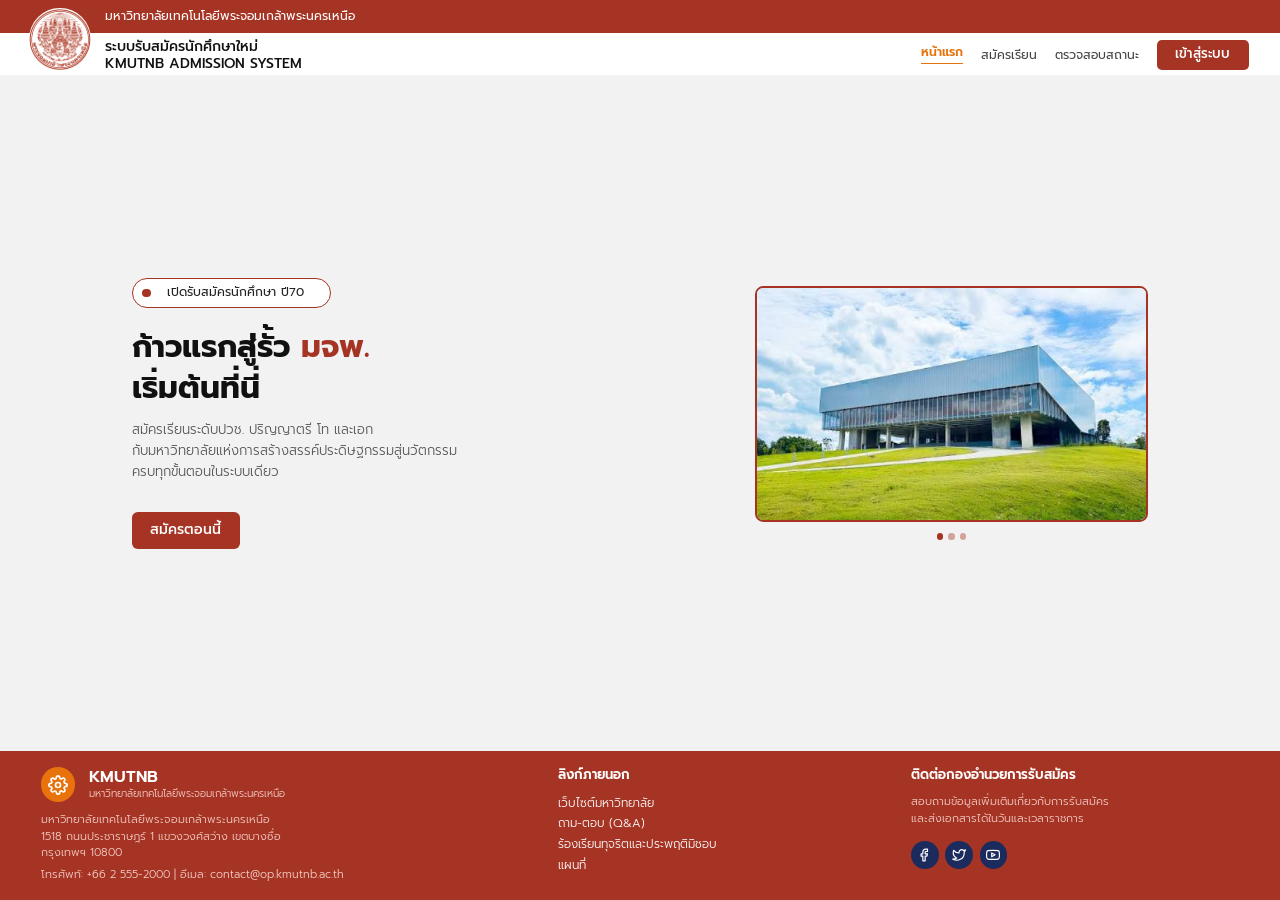
==== index.html @ 818bd62b "Add files via upload" ====
<!DOCTYPE html>
<html lang="th">
<head>
    <meta charset="UTF-8">
    <meta name="viewport" content="width=device-width, initial-scale=1.0">
    <link rel="stylesheet" href="css/style.css">
    <title>Home</title>
</head>
<body>
    <header>
        <img class="logo" src="image/logo_kmutnb.png" alt="Logo">
        <h1 class="head">มหาวิทยาลัยเทคโนโลยีพระจอมเกล้าพระนครเหนือ</h1>
        <div class="second-head">
            <h2>ระบบรับสมัครนักศึกษาใหม่ <br>KMUTNB ADMISSION SYSTEM</h2>
        </div>
        <div class="ui">
            <a href="index.html" class="active">หน้าแรก</a>
            <a href="Register.html">สมัครเรียน</a>
            <a href="Status.html">ตรวจสอบสถานะ</a>
            <a href="Login.html" class="btn-login">เข้าสู่ระบบ</a>
        </div>
    </header>

    <main class="hero">
        <div class="hero-text">
            <p class="intro">เปิดรับสมัครนักศึกษา ปี70</p>
            <h1>ก้าวแรกสู่รั้ว <span>มจพ.</span><br>เริ่มต้นที่นี่</h1>
            <p class="desc">สมัครเรียนระดับปวช. ปริญญาตรี โท และเอก<br>
                กับมหาวิทยาลัยแห่งการสร้างสรรค์ประดิษฐกรรมสู่นวัตกรรม<br>
                ครบทุกขั้นตอนในระบบเดียว</p>
            <a class="btn-apply" href="register.html">สมัครตอนนี้</a>
        </div>

        <div class="hero-img">
            <img src="image/building.png" alt="KMUTNB">
            <div class="dots"><span class="on"></span><span></span><span></span></div>
        </div>
    </main>

    <footer>
        <div class="footerleft">
            <h4>KMUTNB</h4>
            <p class="sub">มหาวิทยาลัยเทคโนโลยีพระจอมเกล้าพระนครเหนือ</p>
            <p class="addr">มหาวิทยาลัยเทคโนโลยีพระจอมเกล้าพระนครเหนือ<br>
                1518 ถนนประชาราษฎร์ 1 แขวงวงศ์สว่าง เขตบางซื่อ<br>
                กรุงเทพฯ 10800
                <span class="contact">โทรศัพท์: +66 2 555-2000 | อีเมล: contact@op.kmutnb.ac.th</span>
            </p>
        </div>

        <div class="footercenter">
            <h4>ลิงก์ภายนอก </h4>
            <p><a href="https://www.kmutnb.ac.th/life-in-the-university/prachinburi.aspx">เว็บไซต์มหาวิทยาลัย</a><br>
                <a href="https://ita.kmutnb.ac.th/ita-contact/qanda.php">ถาม-ตอบ (Q&A)</a><br>
                <a href="https://kmutnb.ac.th/about/clue-reporting.aspx">ร้องเรียนทุจริตและประพฤติมิชอบ</a><br>
                <a href="https://kmutnb.ac.th/contact-us.aspx">แผนที่</a></p>
        </div>

        <div class="footerright">
            <h4>ติดต่อกองอำนวยการรับสมัคร</h4>
            <p>สอบถามข้อมูลเพิ่มเติมเกี่ยวกับการรับสมัคร<br>
                และส่งเอกสารได้ในวันและเวลาราชการ</p>
            <div class="social">
                <a href="https://www.facebook.com/KMUTNB.Official/" target="_blank" rel="noopener" aria-label="Facebook"></a>
                <a href="https://x.com/KMUTNBofficial" target="_blank" rel="noopener" aria-label="Twitter"></a>
                <a href="https://www.youtube.com/c/KMUTNBofficial" target="_blank" rel="noopener" aria-label="YouTube"></a>
            </div>
        </div>
    </footer>
</body>
</html>
---- css/style.css ----
@import url('https://fonts.googleapis.com/css2?family=Prompt:wght@300;400;500;600;700&display=swap');

:root {
    --red: #a63424;
    --orange: #e8730c;
    --bg: #f2f2f2;
    --navy: #1c2b5e;
}

/* ============================================================
   ขนาดตัวอักษรหลักปรับตามความกว้างจอ (14px -> 22px)
   ทุกอย่างในไฟล์นี้ใช้หน่วย rem จึงขยาย/หดตามกันทั้งหน้า
   ============================================================ */
html {
    font-size: clamp(14px, 0.5vw + 10px, 22px);
}

* { box-sizing: border-box; margin: 0; padding: 0; }

body {
    font-family: 'Prompt', sans-serif;
    background: var(--bg);
    color: #222;
    display: flex;
    flex-direction: column;
    min-height: 100vh;
    overflow-x: hidden;
}

img { max-width: 100%; }

a { text-decoration: none; }

/* ================= HEADER ================= */
header {
    position: relative;
    height: 4.6rem;
    flex-shrink: 0;
    background: #fff;
}

header::before {
    content: "";
    position: absolute;
    top: 0; left: 0; right: 0;
    height: 2rem;
    background: var(--red);
}

.logo {
    position: absolute;
    left: 1.75rem; top: 0.5rem;
    width: 3.8rem; height: 3.8rem;
    border-radius: 50%;
    object-fit: contain;
    background: #fff;
    z-index: 2;
}

.head {
    position: absolute;
    left: 6.4rem; top: 0;
    height: 2rem;
    line-height: 2rem;
    font-size: 0.75rem;
    font-weight: 400;
    color: #fff;
    z-index: 1;
}

.second-head {
    position: absolute;
    left: 6.4rem; top: 2.1rem;
    height: 2.5rem;
    display: flex;
    align-items: center;
    z-index: 1;
}

.second-head h2 {
    font-size: 0.85rem;
    font-weight: 500;
    line-height: 1.25;
    color: #111;
}

.ui {
    position: absolute;
    right: 1.9rem; top: 2.1rem;
    height: 2.5rem;
    display: flex;
    align-items: center;
    gap: 1.1rem;
    z-index: 1;
}

.ui a {
    font-size: 0.75rem;
    color: #444;
    line-height: 1.2;
}

.ui a.active {
    color: var(--orange);
    font-weight: 600;
    padding-bottom: 0.2rem;
    border-bottom: 1.5px solid var(--orange);
}

.ui a.btn-login {
    width: 5.6rem;
    height: 1.8rem;
    line-height: 1.8rem;
    text-align: center;
    background: var(--red);
    color: #fff;
    font-size: 0.8rem;
    font-weight: 500;
    border-radius: 0.3rem;
}

/* ================= HERO (หน้าแรก) ================= */
.hero {
    flex: 1;
    width: 100%;
    max-width: 66rem;
    margin: 0 auto;
    display: grid;
    grid-template-columns: 1fr minmax(0, 24rem);
    gap: 3rem;
    align-content: center;
    align-items: center;
    min-height: 22rem;
    padding: 2rem;
}

.intro {
    display: inline-block;
    position: relative;
    line-height: 1.7rem;
    padding: 0 1.6rem 0 2.1rem;
    border: 1px solid var(--red);
    border-radius: 1rem;
    background: #fff;
    font-size: 0.75rem;
    margin-bottom: 1.2rem;
}

.intro::before {
    content: "";
    position: absolute;
    left: 0.6rem; top: 50%;
    width: 0.5rem; height: 0.5rem;
    border-radius: 50%;
    background: var(--red);
    transform: translateY(-50%);
}

.hero-text h1 {
    font-size: 1.9rem;
    font-weight: 700;
    line-height: 1.3;
    margin-bottom: 0.7rem;
    color: #111;
}

.hero-text h1 span { color: var(--red); }

.desc {
    font-size: 0.8rem;
    font-weight: 300;
    line-height: 1.6;
    color: #555;
    margin-bottom: 1.8rem;
}

.btn-apply {
    display: inline-block;
    width: 6.6rem;
    height: 2.2rem;
    line-height: 2.2rem;
    text-align: center;
    background: var(--red);
    color: #fff;
    font-size: 0.85rem;
    font-weight: 500;
    border-radius: 0.35rem;
}

.hero-img img {
    display: block;
    width: 100%;
    height: auto;
    aspect-ratio: 356 / 213;
    object-fit: cover;
    border: 2px solid var(--red);
    border-radius: 0.5rem;
    background: #ccc;
}

.dots {
    display: flex;
    justify-content: center;
    gap: 0.3rem;
    margin-top: 0.7rem;
}

.dots span {
    width: 0.4rem; height: 0.4rem;
    border-radius: 50%;
    background: #d3a29b;
}

.dots span.on { background: var(--red); }

/* ================= FOOTER ================= */
/* 3 คอลัมน์: ซ้าย (กว้างสุด) / กลาง / ขวา */
footer {
    flex-shrink: 0;
    margin-top: auto;
    display: grid;
    grid-template-columns: 1.5fr 1fr 1fr;
    column-gap: 1.5rem;
    min-height: 6.8rem;
    padding: 1rem 2.5rem;
    background: var(--red);
    color: #fff;
}

footer h4 {
    font-size: 0.8rem;
    font-weight: 600;
    line-height: 1.3;
    margin-bottom: 0.5rem;
}

footer p {
    font-size: 0.68rem;
    font-weight: 300;
    line-height: 1.5;
    color: #f3cdc6;
}

/* ซ้าย */
.footerleft { position: relative; padding-left: 2.9rem; }

.footerleft::before {
    content: "";
    position: absolute;
    left: 0; top: 0;
    width: 2.1rem; height: 2.1rem;
    border-radius: 50%;
    background-color: var(--orange);
    background-image: url("data:image/svg+xml,%3Csvg xmlns='http://www.w3.org/2000/svg' viewBox='0 0 24 24' fill='none' stroke='white' stroke-width='2' stroke-linecap='round' stroke-linejoin='round'%3E%3Ccircle cx='12' cy='12' r='3'/%3E%3Cpath d='M19.4 15a1.65 1.65 0 0 0 .33 1.82l.06.06a2 2 0 0 1 0 2.83 2 2 0 0 1-2.83 0l-.06-.06a1.65 1.65 0 0 0-1.82-.33 1.65 1.65 0 0 0-1 1.51V21a2 2 0 0 1-2 2 2 2 0 0 1-2-2v-.09A1.65 1.65 0 0 0 9 19.4a1.65 1.65 0 0 0-1.82.33l-.06.06a2 2 0 0 1-2.83 0 2 2 0 0 1 0-2.83l.06-.06a1.65 1.65 0 0 0 .33-1.82 1.65 1.65 0 0 0-1.51-1H3a2 2 0 0 1-2-2 2 2 0 0 1 2-2h.09A1.65 1.65 0 0 0 4.6 9a1.65 1.65 0 0 0-.33-1.82l-.06-.06a2 2 0 0 1 0-2.83 2 2 0 0 1 2.83 0l.06.06a1.65 1.65 0 0 0 1.82.33H9a1.65 1.65 0 0 0 1-1.51V3a2 2 0 0 1 2-2 2 2 0 0 1 2 2v.09a1.65 1.65 0 0 0 1 1.51 1.65 1.65 0 0 0 1.82-.33l.06-.06a2 2 0 0 1 2.83 0 2 2 0 0 1 0 2.83l-.06.06a1.65 1.65 0 0 0-.33 1.82V9a1.65 1.65 0 0 0 1.51 1H21a2 2 0 0 1 2 2 2 2 0 0 1-2 2h-.09a1.65 1.65 0 0 0-1.51 1z'/%3E%3C/svg%3E");
    background-repeat: no-repeat;
    background-position: center;
    background-size: 58%;
}

.footerleft h4 {
    font-size: 1rem;
    line-height: 1.2;
    margin: 0;
}

.footerleft .sub {
    font-size: 0.62rem;
    line-height: 1.3;
    margin-bottom: 0.7rem;
}

.footerleft .addr { margin-left: -2.9rem; }

.footerleft .contact {
    display: block;
    margin-top: 0.3rem;
}

/* กลาง */
.footercenter p {
    font-size: 0.72rem;
    line-height: 1.75;
    color: #f3cdc6;
    font-weight: 300;

    a{
        color: white;
    }
}

/* ขวา */
.footerright p { line-height: 1.6; }

.social {
    display: flex;
    gap: 0.4rem;
    margin-top: 0.8rem;
}

.social a {
    display: block;
    cursor: pointer;
    transition: filter 0.15s;
    width: 1.7rem; height: 1.7rem;
    border-radius: 50%;
    background-color: var(--navy);
    background-repeat: no-repeat;
    background-position: center;
    background-size: 52%;
}
.social a:hover { filter: brightness(1.5); }
.social a:nth-child(1) { background-image: url("data:image/svg+xml,%3Csvg xmlns='http://www.w3.org/2000/svg' viewBox='0 0 24 24' fill='none' stroke='white' stroke-width='2' stroke-linecap='round' stroke-linejoin='round'%3E%3Cpath d='M18 2h-3a5 5 0 0 0-5 5v3H7v4h3v8h4v-8h3l1-4h-4V7a1 1 0 0 1 1-1h3z'/%3E%3C/svg%3E"); }
.social a:nth-child(2) { background-image: url("data:image/svg+xml,%3Csvg xmlns='http://www.w3.org/2000/svg' viewBox='0 0 24 24' fill='none' stroke='white' stroke-width='2' stroke-linecap='round' stroke-linejoin='round'%3E%3Cpath d='M23 3a10.9 10.9 0 0 1-3.14 1.53 4.48 4.48 0 0 0-7.86 3v1A10.66 10.66 0 0 1 3 4s-4 9 5 13a11.64 11.64 0 0 1-7 2c9 5 20 0 20-11.5a4.5 4.5 0 0 0-.08-.83A7.72 7.72 0 0 0 23 3z'/%3E%3C/svg%3E"); }
.social a:nth-child(3) { background-image: url("data:image/svg+xml,%3Csvg xmlns='http://www.w3.org/2000/svg' viewBox='0 0 24 24' fill='none' stroke='white' stroke-width='2' stroke-linecap='round' stroke-linejoin='round'%3E%3Cpath d='M22.54 6.42a2.78 2.78 0 0 0-1.94-2C18.88 4 12 4 12 4s-6.88 0-8.6.46a2.78 2.78 0 0 0-1.94 2A29 29 0 0 0 1 11.75a29 29 0 0 0 .46 5.33A2.78 2.78 0 0 0 3.4 19c1.72.46 8.6.46 8.6.46s6.88 0 8.6-.46a2.78 2.78 0 0 0 1.94-2 29 29 0 0 0 .46-5.25 29 29 0 0 0-.46-5.33z'/%3E%3Cpolygon points='9.75 15.02 15.5 11.75 9.75 8.48 9.75 15.02'/%3E%3C/svg%3E"); }

/* ================= login ================= */
.Login {
    flex: 1;
    width: min(60rem, calc(100% - 2rem));
    margin: 1rem auto;
    padding: 1rem 0 2rem;
    text-align: center;
    border-radius: 1.2rem;
    background: #fff;
}

.Login #main {
    margin-top: 6%;
    display: flex;
    align-items: center;
    justify-content: center;
    font-size: 2rem;
    font-weight: 600;
    color: #111;
}
.Login #sub {
    display: flex;
    align-items: center;
    justify-content: center;
    font-size: 0.75rem;
    font-weight: 600;
    color: #555;
    margin-bottom: 2.5rem;
}
.Login label {
    text-align: left;
    display: flex;
    margin-left: 20%;
    margin-bottom: 0.3rem;
    font-size: 0.85rem;
    font-weight: 600;
    color: #111;
}
.Login label[for="remember"] {
    display: inline;
    margin-left: 0.3rem;
    font-size: 0.8rem;
}
.Login label[for="forgot"] {
    display: inline;
    color: #a63424;
    margin-left: 50%;
    text-decoration: none;
}
.Login input[type=text],
.Login input[type=password] {
    margin-bottom: 0.7rem;
    padding: 0.4rem 0.7rem;
    width: 60%;
    height: 3.2rem;
    border-radius: 0.7rem;
    border: 1px solid #ccc;
    font-family: inherit;
    font-size: 0.85rem;
}
.Login .checkbox-container {
    display: flex;
    align-items: center;
    margin-left: 20%;
    margin-top: 0.6rem;
    margin-bottom: 0.7rem;
}
.Login .checkbox { margin-right: 0.3rem; }

.Login .Newuser,
.Login .summit-login {
    display: flex;
    align-items: center;
    justify-content: center;
    padding: 0.3rem;
    margin-left: 20%;
    height: 3.2rem;
    width: 60%;
    border: 1px solid #ccc;
    border-radius: 0.7rem;
    font-size: 0.85rem;
    font-weight: 600;
}
.Login .Newuser {
    margin-bottom: 1.5rem;
    color: #111;
}
.Login .summit-login {
    margin-bottom: 0.9rem;
    background: #a63424;
    color: #fff;
    font-family: inherit;
    cursor: pointer;
}
.Login .summit-login:hover { background: #8a2a1c; }

/* ================= register ================= */
.register {
    flex: 1;
    width: 100%;
    max-width: 72rem;
    margin: 0 auto;
    display: grid;
    grid-template-columns: 1fr 2fr;
    gap: 3.5rem;
    align-items: center;
    padding: 2.5rem 3rem;
}

.register .reg-text { text-align: right; }

.register .reg-text h2 {
    font-size: 2.3rem;
    font-weight: 700;
    line-height: 1.3;
    color: #111;
}

.register .reg-text h2::after {
    content: "";
    display: block;
    height: 4px;
    background: #bbb;
    margin: 1.1rem 0;
}

.register .reg-text p {
    font-size: 0.8rem;
    line-height: 1.8;
    color: #666;
}

/* ฝั่งขวา: การ์ดขาว */
.reg-card {
    background: #fff;
    border-radius: 1.2rem;
    padding: 2.2rem 2.5rem;
    box-shadow: 0 2px 14px rgba(0, 0, 0, 0.05);
}

/* label ซ้าย / ช่องกรอกขวา */
.row {
    display: grid;
    grid-template-columns: 8rem 1fr;
    gap: 0.9rem 1.1rem;
    align-items: center;
}

.row label {
    text-align: right;
    font-size: 0.82rem;
    color: #555;
}

.reg-card input {
    width: 100%;
    height: 2.8rem;
    padding: 0 0.9rem;
    border: 1px solid #e0e0e0;
    border-radius: 0.5rem;
    font-family: inherit;
    font-size: 0.82rem;
    color: #222;
}

.reg-card input::placeholder { color: #aaa; }

.reg-card input:focus {
    outline: none;
    border-color: #a63424;
    box-shadow: 0 0 0 3px rgba(166, 52, 36, 0.12);
}

.btn-submit {
    display: block;
    width: 70%;
    height: 3rem;
    margin: 1.6rem auto 0;
    border: none;
    border-radius: 999px;
    background: #a63424;
    color: #fff;
    font-family: inherit;
    font-size: 0.9rem;
    font-weight: 600;
    cursor: pointer;
}

.btn-submit:hover { background: #8a2a1c; }

/* ================= admission 1 ================= */

/* การ์ดขาวตรงกลางหน้า */
.admission {
    width: min(58rem, calc(100% - 2rem));
    margin: 2rem auto;
    background: #fff;
    border-radius: 1.2rem;
    padding: 2.75rem 4rem;
    box-shadow: 0 2px 14px rgba(0, 0, 0, 0.05);
}

/* หัวข้อ + เส้นคั่นใต้คำอธิบาย */
.admission .reg-text {
    border-bottom: 1px solid #e6e6e6;
    padding-bottom: 0.9rem;
    margin-bottom: 1.6rem;
}
.admission .reg-text h2 { font-size: 1.3rem; font-weight: 600; color: #111; margin-bottom: 0.15rem; }
.admission .reg-text p  { font-size: 0.8rem; color: #666; }

/* ฟอร์ม 2 คอลัมน์ */
.admission1form {
    display: grid;
    grid-template-columns: 1fr 1fr;
    gap: 1.1rem 1.5rem;
}
.form-group.full { grid-column: 1 / -1; }
.form-group label {
    display: block;
    font-size: 0.8rem;
    font-weight: 600;
    color: #111;
    margin-bottom: 0.4rem;
}

/* ช่องกรอก / ช่องเลือก */
.admission input[type=text],
.admission input[type=number],
.admission select {
    width: 100%;
    height: 2.75rem;
    padding: 0 0.9rem;
    border: 1px solid #e0e0e0;
    border-radius: 0.5rem;
    background: #fff;
    font-family: inherit;
    font-size: 0.85rem;
}
.admission input:focus,
.admission select:focus {
    outline: none;
    border-color: #a63424;
    box-shadow: 0 0 0 3px rgba(166, 52, 36, 0.12);
}

/* ลูกศรช่องเลือก */
.admission select {
    appearance: none;
    cursor: pointer;
    background: #fff url("data:image/svg+xml,%3Csvg xmlns='http://www.w3.org/2000/svg' width='12' height='8' fill='none' stroke='%23555' stroke-width='1.6'%3E%3Cpath d='M1 1l5 5 5-5'/%3E%3C/svg%3E") no-repeat right 0.9rem center;
}

/* แถวปุ่มล่าง: ย้อนกลับ ซ้าย / ถัดไป ขวา */
.admission .sumit {
    grid-column: 1 / -1;
    display: flex;
    justify-content: space-between;
    gap: 1rem;
    margin-top: 1.4rem;
}

/* ปุ่มทั้งสองใช้ทรงเดียวกัน */
.admission .summit-login,
.admission .Newuser {
    display: inline-flex;
    align-items: center;
    justify-content: center;
    height: 2.4rem;
    padding: 0 1.5rem;
    border-radius: 0.4rem;
    font-family: inherit;
    font-size: 0.82rem;
    font-weight: 500;
    cursor: pointer;
}

/* "ย้อนกลับ" = ปุ่มขาวขอบเทา */
.admission .summit-login {
    background: #fff;
    color: #333;
    border: 1px solid #ddd;
}
.admission .summit-login:hover { border-color: #a63424; color: #a63424; }

/* "ขั้นตอนถัดไป" / "ยื่นใบสมัคร" = ปุ่มแดง */
.admission .Newuser {
    background: #a63424;
    color: #fff;
    border: 1px solid #a63424;
}
.admission .Newuser:hover { background: #8a2a1c; }

/* ================= admission 2 (ส่งเอกสาร) ================= */
.admission-docs .reg-text {
    text-align: center;
    border-bottom: none;
    padding-bottom: 0;
    margin-bottom: 0;
}
.admission-docs .reg-text h2 { font-size: 1.45rem; font-weight: 600; }

.admission-docs .doc-form {
    max-width: 34rem;
    margin: 0 auto;
}

.doc-list {
    list-style: none;
    margin-top: 1.7rem;
    padding-top: 0.6rem;
    border-top: 1px solid #e6e6e6;
}

.doc-item {
    display: flex;
    justify-content: space-between;
    align-items: center;
    gap: 1rem;
    padding: 1rem 0.25rem;
    border-bottom: 1px solid #e6e6e6;
}

.doc-name {
    font-size: 0.82rem;
    font-weight: 500;
    color: #111;
}

.btn-attach {
    flex-shrink: 0;
    max-width: 11rem;
    overflow: hidden;
    text-overflow: ellipsis;
    white-space: nowrap;
    padding: 0.35rem 0.9rem;
    border-radius: 0.3rem;
    background: var(--orange);
    color: #fff;
    font-size: 0.72rem;
    font-weight: 500;
    cursor: pointer;
}
.btn-attach:hover { background: #cf6409; }

/* แจ้งเตือนเมื่อยังไม่แนบเอกสารครบ */
.doc-error {
    display: none;
    margin-top: 0.9rem;
    text-align: center;
    font-size: 0.78rem;
    color: #c0392b;
}
.doc-error.show { display: block; }
.doc-item.missing .doc-name { color: #c0392b; }
.doc-item.missing .btn-attach { background: #c0392b; }

/* ================= หน้า ตรวจสอบสถานะ ================= */
.status-page {
    flex: 1;
    width: min(54rem, calc(100% - 2rem));
    margin: 0 auto;
    padding: 2.25rem 0 2.5rem;
}

.status-title {
    text-align: center;
    margin-bottom: 1.8rem;
}
.status-title h2 {
    font-size: 1.5rem;
    font-weight: 600;
    color: #111;
}
.status-title p {
    margin-top: 0.3rem;
    font-size: 0.75rem;
    color: #555;
}

/* การ์ดขาว */
.status-page .card {
    background: #fff;
    border: 1px solid #e8e8e8;
    border-radius: 0.9rem;
    padding: 1.25rem 1.3rem 1.1rem;
    margin-bottom: 1.4rem;
    box-shadow: 0 1px 8px rgba(0, 0, 0, 0.03);
}

.applicant h3 {
    font-size: 0.95rem;
    font-weight: 600;
    color: #111;
}
.applicant p {
    margin-top: 0.3rem;
    font-size: 0.75rem;
    color: #555;
}

.card-title {
    font-size: 0.82rem;
    font-weight: 600;
    color: var(--navy);
    margin-bottom: 1.1rem;
}

/* ---------- ขั้นตอน (stepper) ---------- */
.stepper {
    display: flex;
    align-items: center;
}

.step {
    display: flex;
    align-items: center;
    gap: 0.55rem;
    flex-shrink: 0;
}

.step-icon {
    display: flex;
    align-items: center;
    justify-content: center;
    width: 1.5rem;
    height: 1.5rem;
    border-radius: 50%;
    flex-shrink: 0;
}

.step-text b {
    display: block;
    font-size: 0.72rem;
    font-weight: 600;
    line-height: 1.3;
}
.step-text small {
    display: block;
    font-size: 0.64rem;
    line-height: 1.3;
}

/* เสร็จแล้ว */
.step.done .step-icon { background: #10b981; }
.step.done b { color: #111; }
.step.done small { color: #9aa0ad; }

/* กำลังดำเนินการ */
.step.doing .step-icon { background: var(--orange); }
.step.doing .step-icon::after {
    content: "";
    width: 0.4rem; height: 0.4rem;
    border-radius: 50%;
    background: #fff;
}
.step.doing b,
.step.doing small { color: var(--orange); }

/* รอดำเนินการ */
.step.wait .step-icon { background: #eceef3; }
.step.wait .step-icon::after {
    content: "";
    width: 0.4rem; height: 0.4rem;
    border-radius: 50%;
    background: #9aa0ad;
}
.step.wait b,
.step.wait small { color: #9aa0ad; }

/* เส้นเชื่อม */
.step-line {
    flex: 1;
    height: 1.5px;
    margin: 0 0.7rem;
    background: #e3e5ea;
}
.step-line.on { background: #10b981; }

/* ---------- รายการเอกสาร ---------- */
.check-list { list-style: none; }

.check-item {
    display: grid;
    grid-template-columns: 1fr 1fr auto;
    align-items: center;
    gap: 0.8rem;
    padding: 0.9rem 0;
    border-bottom: 1px solid #eee;
}
.check-item:last-child { border-bottom: none; }

.check-name {
    font-size: 0.76rem;
    font-weight: 600;
    color: #111;
}
.check-status {
    font-size: 0.68rem;
    color: #9aa0ad;
}

.btn-view {
    padding: 0.3rem 0.85rem;
    border: 1px solid #ddd;
    border-radius: 0.3rem;
    background: #fff;
    font-family: inherit;
    font-size: 0.68rem;
    font-weight: 500;
    color: #222;
    cursor: pointer;
}
.btn-view:hover {
    border-color: var(--red);
    color: var(--red);
}

/* ============================================================
   RESPONSIVE
   ============================================================ */

/* ---------- แท็บเล็ต / จอเล็ก ---------- */
@media (max-width: 900px) {
    .register {
        grid-template-columns: 1fr;
        gap: 1.5rem;
        padding: 1.75rem 1.25rem;
    }
    .register .reg-text { text-align: center; }
    .register .reg-text h2 { font-size: 1.9rem; }
    .register .reg-text h2::after { margin: 0.8rem auto; width: 40%; }

    .admission { padding: 2rem 2rem; }
}

/* ---------- จอเล็กมาก (มือถือแนวตั้ง / จอแคบ) ---------- */
@media (max-width: 760px) {
    /* header: ย้ายจากตำแหน่งแบบ absolute เป็นเรียงต่อกัน */
    header {
        height: auto;
        display: flex;
        flex-wrap: wrap;
        align-items: center;
        gap: 0.4rem 0.8rem;
        padding: 0 1rem 0.7rem;
    }
    header::before { height: 2rem; }

    .head {
        order: 0;
        position: relative;
        left: auto; top: auto;
        flex: 0 0 calc(100% + 2rem);
        margin: 0 -1rem;
        padding: 0 1rem;
        font-size: 0.7rem;
    }
    .logo {
        order: 1;
        position: static;
        width: 2.8rem; height: 2.8rem;
        margin-top: 0.5rem;
    }
    .second-head {
        order: 2;
        position: static;
        height: auto;
        flex: 1;
        margin-top: 0.5rem;
    }
    .second-head h2 { font-size: 0.78rem; }
    .ui {
        order: 3;
        position: static;
        flex: 0 0 100%;
        height: auto;
        flex-wrap: wrap;
        justify-content: flex-end;
        gap: 0.5rem 1rem;
    }
    .ui a { font-size: 0.78rem; }

    /* หน้าแรก */
    .hero {
        grid-template-columns: 1fr;
        gap: 1.5rem;
        padding: 1.75rem 1.25rem;
        align-content: start;
    }
    .hero-text h1 { font-size: 1.6rem; }

    /* footer เรียง 1 คอลัมน์ */
    footer {
        grid-template-columns: 1fr;
        row-gap: 1.1rem;
        padding: 1.25rem;
    }

    /* login */
    .Login { padding-bottom: 1.5rem; }
    .Login #main { font-size: 1.6rem; margin-top: 1.5rem; }
    .Login label,
    .Login .checkbox-container,
    .Login .Newuser,
    .Login .summit-login { margin-left: 8%; }
    .Login input[type=text],
    .Login input[type=password],
    .Login .Newuser,
    .Login .summit-login { width: 84%; }
    .Login label[for="remember"] { margin-left: 0.3rem; }
    .Login label[for="forgot"] { margin-left: 25%; }

    /* register */
    .reg-card { padding: 1.5rem 1.25rem; }
    .row { grid-template-columns: 1fr; gap: 0.35rem; }
    .row label { text-align: left; margin-top: 0.5rem; }
    .btn-submit { width: 100%; }

    /* admission 1 / 2 */
    .admission { padding: 1.5rem 1.25rem; margin: 1rem auto; }
    .admission1form { grid-template-columns: 1fr; }

    /* status: ขั้นตอนเรียงลงแนวตั้ง */
    .stepper {
        flex-direction: column;
        align-items: flex-start;
    }
    .step-line {
        flex: none;
        width: 1.5px;
        height: 1rem;
        margin: 0.3rem 0 0.3rem 0.7rem;
    }

    .check-item { grid-template-columns: 1fr auto; row-gap: 0.15rem; }
    .check-name { grid-column: 1; }
    .check-status { grid-column: 1; grid-row: 2; }
    .btn-view { grid-column: 2; grid-row: 1 / span 2; }
}

/* ---------- จอเล็กสุด ---------- */
@media (max-width: 420px) {
    .admission .sumit { flex-direction: column-reverse; }
    .admission .summit-login,
    .admission .Newuser { width: 100%; }
    .doc-item { flex-wrap: wrap; }
}
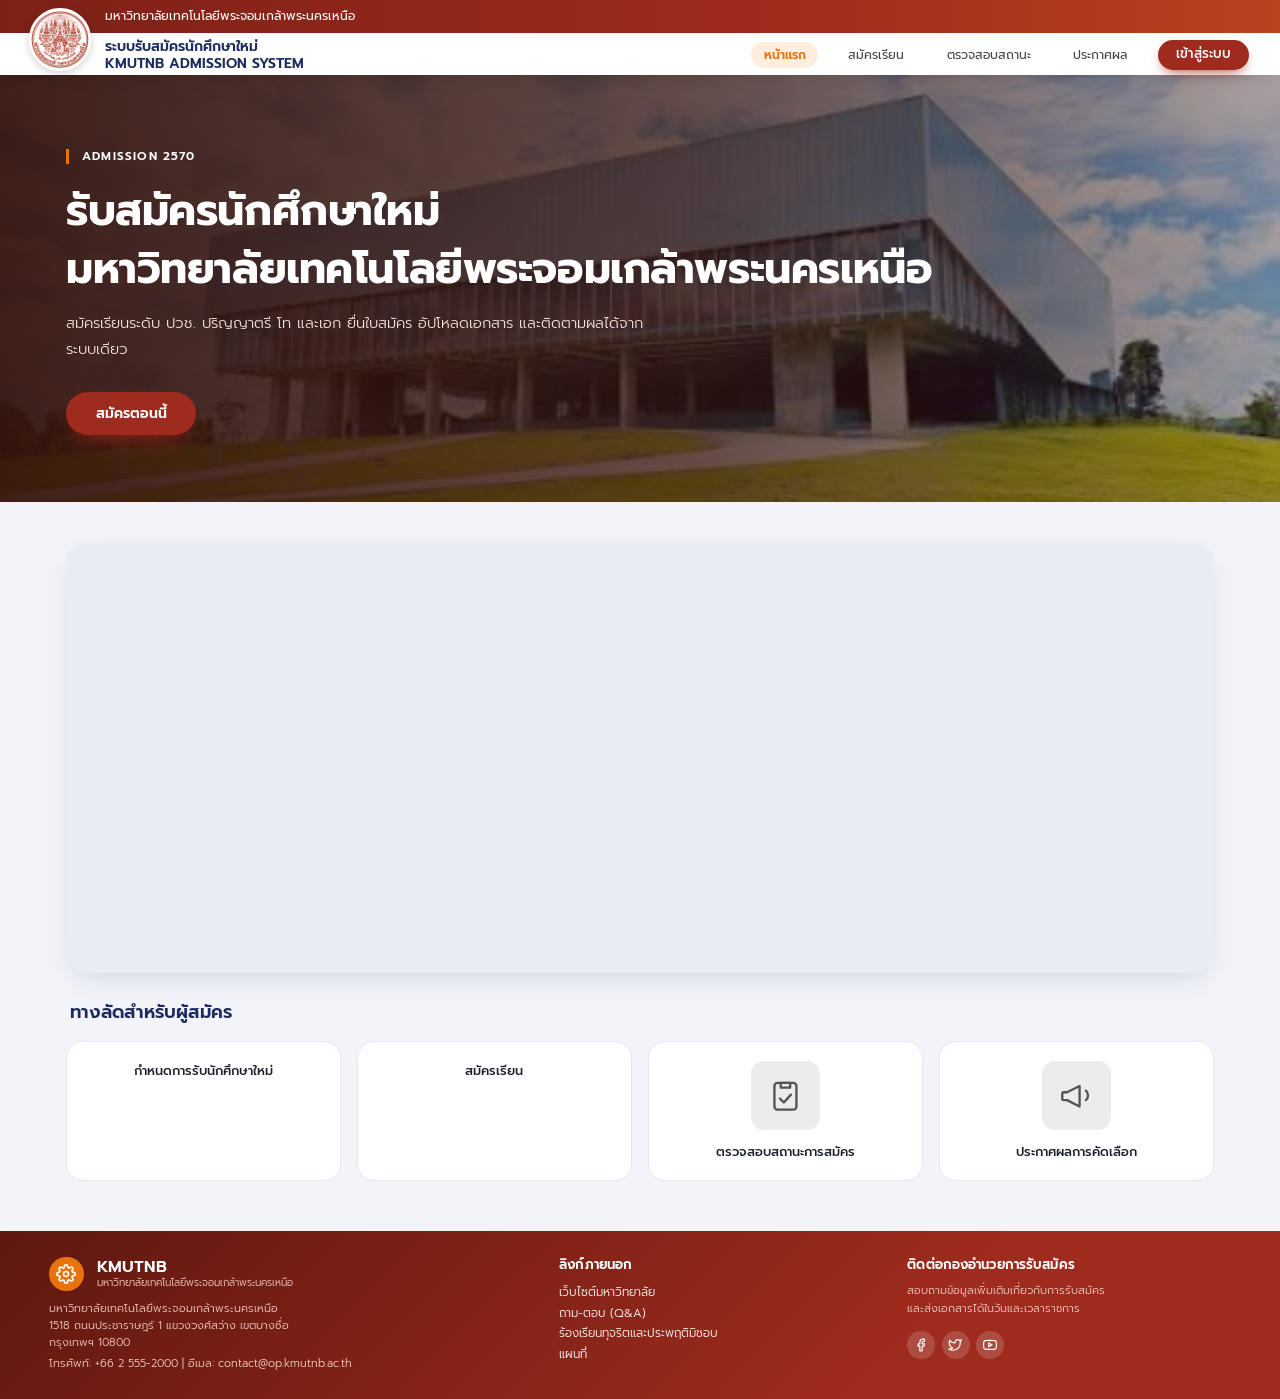
==== commit 5b3cc715: "Add files via upload" ====
--- a/index.html
+++ b/index.html
@@ -1,71 +1,94 @@
-<!DOCTYPE html>
-<html lang="th">
-<head>
-    <meta charset="UTF-8">
-    <meta name="viewport" content="width=device-width, initial-scale=1.0">
-    <link rel="stylesheet" href="css/style.css">
-    <title>Home</title>
-</head>
-<body>
-    <header>
-        <img class="logo" src="image/logo_kmutnb.png" alt="Logo">
-        <h1 class="head">มหาวิทยาลัยเทคโนโลยีพระจอมเกล้าพระนครเหนือ</h1>
-        <div class="second-head">
-            <h2>ระบบรับสมัครนักศึกษาใหม่ <br>KMUTNB ADMISSION SYSTEM</h2>
-        </div>
-        <div class="ui">
-            <a href="index.html" class="active">หน้าแรก</a>
-            <a href="Register.html">สมัครเรียน</a>
-            <a href="Status.html">ตรวจสอบสถานะ</a>
-            <a href="Login.html" class="btn-login">เข้าสู่ระบบ</a>
-        </div>
-    </header>
-
-    <main class="hero">
-        <div class="hero-text">
-            <p class="intro">เปิดรับสมัครนักศึกษา ปี70</p>
-            <h1>ก้าวแรกสู่รั้ว <span>มจพ.</span><br>เริ่มต้นที่นี่</h1>
-            <p class="desc">สมัครเรียนระดับปวช. ปริญญาตรี โท และเอก<br>
-                กับมหาวิทยาลัยแห่งการสร้างสรรค์ประดิษฐกรรมสู่นวัตกรรม<br>
-                ครบทุกขั้นตอนในระบบเดียว</p>
-            <a class="btn-apply" href="register.html">สมัครตอนนี้</a>
-        </div>
-
-        <div class="hero-img">
-            <img src="image/building.png" alt="KMUTNB">
-            <div class="dots"><span class="on"></span><span></span><span></span></div>
-        </div>
-    </main>
-
-    <footer>
-        <div class="footerleft">
-            <h4>KMUTNB</h4>
-            <p class="sub">มหาวิทยาลัยเทคโนโลยีพระจอมเกล้าพระนครเหนือ</p>
-            <p class="addr">มหาวิทยาลัยเทคโนโลยีพระจอมเกล้าพระนครเหนือ<br>
-                1518 ถนนประชาราษฎร์ 1 แขวงวงศ์สว่าง เขตบางซื่อ<br>
-                กรุงเทพฯ 10800
-                <span class="contact">โทรศัพท์: +66 2 555-2000 | อีเมล: contact@op.kmutnb.ac.th</span>
-            </p>
-        </div>
-
-        <div class="footercenter">
-            <h4>ลิงก์ภายนอก </h4>
-            <p><a href="https://www.kmutnb.ac.th/life-in-the-university/prachinburi.aspx">เว็บไซต์มหาวิทยาลัย</a><br>
-                <a href="https://ita.kmutnb.ac.th/ita-contact/qanda.php">ถาม-ตอบ (Q&A)</a><br>
-                <a href="https://kmutnb.ac.th/about/clue-reporting.aspx">ร้องเรียนทุจริตและประพฤติมิชอบ</a><br>
-                <a href="https://kmutnb.ac.th/contact-us.aspx">แผนที่</a></p>
-        </div>
-
-        <div class="footerright">
-            <h4>ติดต่อกองอำนวยการรับสมัคร</h4>
-            <p>สอบถามข้อมูลเพิ่มเติมเกี่ยวกับการรับสมัคร<br>
-                และส่งเอกสารได้ในวันและเวลาราชการ</p>
-            <div class="social">
-                <a href="https://www.facebook.com/KMUTNB.Official/" target="_blank" rel="noopener" aria-label="Facebook"></a>
-                <a href="https://x.com/KMUTNBofficial" target="_blank" rel="noopener" aria-label="Twitter"></a>
-                <a href="https://www.youtube.com/c/KMUTNBofficial" target="_blank" rel="noopener" aria-label="YouTube"></a>
-            </div>
-        </div>
-    </footer>
-</body>
+<!DOCTYPE html>
+<html lang="th">
+<head>
+    <meta charset="UTF-8">
+    <meta name="viewport" content="width=device-width, initial-scale=1.0">
+    <link rel="stylesheet" href="css/style.css">
+    <title>Home</title>
+</head>
+<body>
+    <header>
+        <img class="logo" src="image/logo_kmutnb.png" alt="Logo">
+        <h1 class="head">มหาวิทยาลัยเทคโนโลยีพระจอมเกล้าพระนครเหนือ</h1>
+        <div class="second-head">
+            <h2>ระบบรับสมัครนักศึกษาใหม่ <br>KMUTNB ADMISSION SYSTEM</h2>
+        </div>
+        <div class="ui">
+            <a href="index.html" class="active">หน้าแรก</a>
+            <a href="terms.html">สมัครเรียน</a>
+            <a href="status.html">ตรวจสอบสถานะ</a>
+            <a href="result.html">ประกาศผล</a>
+            <a href="login.html" class="btn-login">เข้าสู่ระบบ</a>
+        </div>
+    </header>
+
+    <main class="hero">
+        <div class="hero-text">
+            <p class="intro">ADMISSION 2570</p>
+            <h1>รับสมัครนักศึกษาใหม่<br>มหาวิทยาลัยเทคโนโลยีพระจอมเกล้าพระนครเหนือ</h1>
+            <p class="desc">สมัครเรียนระดับ ปวช. ปริญญาตรี โท และเอก ยื่นใบสมัคร อัปโหลดเอกสาร และติดตามผลได้จากระบบเดียว</p>
+            <a class="btn-apply" href="terms.html">สมัครตอนนี้</a>
+        </div>
+    </main>
+
+    <section class="home-extra">
+        <div class="slider" id="slider" aria-roledescription="carousel">
+            <div class="slides"><a class="slide on" href="terms.html"><img src="https://admission.kmutnb.ac.th/sites/default/files/2026-08/B1.jpg" alt="รับสมัครนักศึกษาใหม่ ปีการศึกษา 2570" onerror="this.parentNode.remove()"></a><a class="slide" href="status.html"><img src="https://admission.kmutnb.ac.th/sites/default/files/2022-09/Ban-check-status-payment.jpg" alt="ตรวจสอบสถานะการสมัครและการชำระเงิน" onerror="this.parentNode.remove()"></a><a class="slide" href="https://forms.gle/ovMCQ9FCpGMpEBxk6" target="_blank" rel="noopener"><img src="https://admission.kmutnb.ac.th/sites/default/files/2022-10/Banneradmissionevaluate.jpg" alt="แบบประเมินความพึงพอใจผู้สมัคร" onerror="this.parentNode.remove()"></a><a class="slide" href="https://www.youtube.com/watch?v=QQ3VZ5KVRFU" target="_blank" rel="noopener"><img src="https://admission.kmutnb.ac.th/sites/default/files/2022-11/BannerofadmissionManual.jpg" alt="คู่มือการใช้งานระบบรับสมัครออนไลน์" onerror="this.parentNode.remove()"></a></div>
+            <button type="button" class="s-btn prev" aria-label="ก่อนหน้า">&#10094;</button>
+            <button type="button" class="s-btn next" aria-label="ถัดไป">&#10095;</button>
+            <div class="s-dots"></div>
+        </div>
+        <h2 class="quick-title">ทางลัดสำหรับผู้สมัคร</h2>
+        <div class="quick">
+            <a href="schedule.html"><img src="https://admission.kmutnb.ac.th/sites/default/files/2018-01/link_icon_1_2.jpg" alt="" loading="lazy" onerror="this.style.display='none'"><span>กำหนดการรับนักศึกษาใหม่</span></a>
+            <a href="terms.html"><img src="https://admission.kmutnb.ac.th/sites/default/files/2018-01/link_icon_2_1.jpg" alt="" loading="lazy" onerror="this.style.display='none'"><span>สมัครเรียน</span></a>
+            <a href="status.html"><svg viewBox="0 0 24 24" stroke-linecap="round" stroke-linejoin="round" aria-hidden="true"><rect x="5" y="4" width="14" height="17" rx="2"/><path d="M9 4h6v3H9z"/><path d="M8.5 14l2.5 2.5 4.5-5"/></svg><span>ตรวจสอบสถานะการสมัคร</span></a>
+            <a href="result.html"><svg viewBox="0 0 24 24" stroke-linecap="round" stroke-linejoin="round" aria-hidden="true"><path d="M3 11v3a1 1 0 0 0 1 1h2l8 4V6L6 10H4a1 1 0 0 0-1 1z"/><path d="M18 9a4 4 0 0 1 0 6"/></svg><span>ประกาศผลการคัดเลือก</span></a>
+        </div>
+    </section>
+
+    <footer id="contact">
+        <div class="footerleft">
+            <h4>KMUTNB</h4>
+            <p class="sub">มหาวิทยาลัยเทคโนโลยีพระจอมเกล้าพระนครเหนือ</p>
+            <p class="addr">มหาวิทยาลัยเทคโนโลยีพระจอมเกล้าพระนครเหนือ<br>
+                1518 ถนนประชาราษฎร์ 1 แขวงวงศ์สว่าง เขตบางซื่อ<br>
+                กรุงเทพฯ 10800
+                <span class="contact">โทรศัพท์: +66 2 555-2000 | อีเมล: contact@op.kmutnb.ac.th</span>
+            </p>
+        </div>
+
+        <div class="footercenter">
+            <h4>ลิงก์ภายนอก </h4>
+            <p><a href="https://www.kmutnb.ac.th/life-in-the-university/prachinburi.aspx">เว็บไซต์มหาวิทยาลัย</a><br>
+                <a href="https://ita.kmutnb.ac.th/ita-contact/qanda.php">ถาม-ตอบ (Q&A)</a><br>
+                <a href="https://kmutnb.ac.th/about/clue-reporting.aspx">ร้องเรียนทุจริตและประพฤติมิชอบ</a><br>
+                <a href="https://kmutnb.ac.th/contact-us.aspx">แผนที่</a></p>
+        </div>
+
+        <div class="footerright">
+            <h4>ติดต่อกองอำนวยการรับสมัคร</h4>
+            <p>สอบถามข้อมูลเพิ่มเติมเกี่ยวกับการรับสมัคร<br>
+                และส่งเอกสารได้ในวันและเวลาราชการ</p>
+            <div class="social">
+                <a href="https://www.facebook.com/KMUTNB.Official/" target="_blank" rel="noopener" aria-label="Facebook"></a>
+                <a href="https://x.com/KMUTNBofficial" target="_blank" rel="noopener" aria-label="Twitter"></a>
+                <a href="https://www.youtube.com/c/KMUTNBofficial" target="_blank" rel="noopener" aria-label="YouTube"></a>
+            </div>
+        </div>
+    </footer>
+    <script src="js/app.js"></script>
+    <script>
+(function(){var r=document.getElementById('slider');if(!r)return;
+var S=[].slice.call(r.querySelectorAll('.slide')),d=r.querySelector('.s-dots'),i=0,t;
+if(S.length<2){r.classList.add('single');}
+S.forEach(function(_,k){var b=document.createElement('button');b.type='button';b.setAttribute('aria-label','สไลด์ '+(k+1));b.onclick=function(){go(k);play()};d.appendChild(b)});
+function go(n){i=(n+S.length)%S.length;S.forEach(function(e,k){e.classList.toggle('on',k==i)});[].forEach.call(d.children,function(e,k){e.classList.toggle('on',k==i)})}
+function play(){clearInterval(t);if(S.length>1&&!matchMedia('(prefers-reduced-motion: reduce)').matches)t=setInterval(function(){go(i+1)},4000)}
+r.querySelector('.prev').onclick=function(){go(i-1);play()};r.querySelector('.next').onclick=function(){go(i+1);play()};
+r.onmouseenter=function(){clearInterval(t)};r.onmouseleave=play;r.addEventListener('focusin',function(){clearInterval(t)});r.addEventListener('focusout',play);
+go(0);play()})();
+</script>
+
+</body>
 </html>
--- a/css/style.css
+++ b/css/style.css
@@ -1,963 +1,1163 @@
-@import url('https://fonts.googleapis.com/css2?family=Prompt:wght@300;400;500;600;700&display=swap');
-
-:root {
-    --red: #a63424;
-    --orange: #e8730c;
-    --bg: #f2f2f2;
-    --navy: #1c2b5e;
-}
-
-/* ============================================================
-   ขนาดตัวอักษรหลักปรับตามความกว้างจอ (14px -> 22px)
-   ทุกอย่างในไฟล์นี้ใช้หน่วย rem จึงขยาย/หดตามกันทั้งหน้า
-   ============================================================ */
-html {
-    font-size: clamp(14px, 0.5vw + 10px, 22px);
-}
-
-* { box-sizing: border-box; margin: 0; padding: 0; }
-
-body {
-    font-family: 'Prompt', sans-serif;
-    background: var(--bg);
-    color: #222;
-    display: flex;
-    flex-direction: column;
-    min-height: 100vh;
-    overflow-x: hidden;
-}
-
-img { max-width: 100%; }
-
-a { text-decoration: none; }
-
-/* ================= HEADER ================= */
-header {
-    position: relative;
-    height: 4.6rem;
-    flex-shrink: 0;
-    background: #fff;
-}
-
-header::before {
-    content: "";
-    position: absolute;
-    top: 0; left: 0; right: 0;
-    height: 2rem;
-    background: var(--red);
-}
-
-.logo {
-    position: absolute;
-    left: 1.75rem; top: 0.5rem;
-    width: 3.8rem; height: 3.8rem;
-    border-radius: 50%;
-    object-fit: contain;
-    background: #fff;
-    z-index: 2;
-}
-
-.head {
-    position: absolute;
-    left: 6.4rem; top: 0;
-    height: 2rem;
-    line-height: 2rem;
-    font-size: 0.75rem;
-    font-weight: 400;
-    color: #fff;
-    z-index: 1;
-}
-
-.second-head {
-    position: absolute;
-    left: 6.4rem; top: 2.1rem;
-    height: 2.5rem;
-    display: flex;
-    align-items: center;
-    z-index: 1;
-}
-
-.second-head h2 {
-    font-size: 0.85rem;
-    font-weight: 500;
-    line-height: 1.25;
-    color: #111;
-}
-
-.ui {
-    position: absolute;
-    right: 1.9rem; top: 2.1rem;
-    height: 2.5rem;
-    display: flex;
-    align-items: center;
-    gap: 1.1rem;
-    z-index: 1;
-}
-
-.ui a {
-    font-size: 0.75rem;
-    color: #444;
-    line-height: 1.2;
-}
-
-.ui a.active {
-    color: var(--orange);
-    font-weight: 600;
-    padding-bottom: 0.2rem;
-    border-bottom: 1.5px solid var(--orange);
-}
-
-.ui a.btn-login {
-    width: 5.6rem;
-    height: 1.8rem;
-    line-height: 1.8rem;
-    text-align: center;
-    background: var(--red);
-    color: #fff;
-    font-size: 0.8rem;
-    font-weight: 500;
-    border-radius: 0.3rem;
-}
-
-/* ================= HERO (หน้าแรก) ================= */
-.hero {
-    flex: 1;
-    width: 100%;
-    max-width: 66rem;
-    margin: 0 auto;
-    display: grid;
-    grid-template-columns: 1fr minmax(0, 24rem);
-    gap: 3rem;
-    align-content: center;
-    align-items: center;
-    min-height: 22rem;
-    padding: 2rem;
-}
-
-.intro {
-    display: inline-block;
-    position: relative;
-    line-height: 1.7rem;
-    padding: 0 1.6rem 0 2.1rem;
-    border: 1px solid var(--red);
-    border-radius: 1rem;
-    background: #fff;
-    font-size: 0.75rem;
-    margin-bottom: 1.2rem;
-}
-
-.intro::before {
-    content: "";
-    position: absolute;
-    left: 0.6rem; top: 50%;
-    width: 0.5rem; height: 0.5rem;
-    border-radius: 50%;
-    background: var(--red);
-    transform: translateY(-50%);
-}
-
-.hero-text h1 {
-    font-size: 1.9rem;
-    font-weight: 700;
-    line-height: 1.3;
-    margin-bottom: 0.7rem;
-    color: #111;
-}
-
-.hero-text h1 span { color: var(--red); }
-
-.desc {
-    font-size: 0.8rem;
-    font-weight: 300;
-    line-height: 1.6;
-    color: #555;
-    margin-bottom: 1.8rem;
-}
-
-.btn-apply {
-    display: inline-block;
-    width: 6.6rem;
-    height: 2.2rem;
-    line-height: 2.2rem;
-    text-align: center;
-    background: var(--red);
-    color: #fff;
-    font-size: 0.85rem;
-    font-weight: 500;
-    border-radius: 0.35rem;
-}
-
-.hero-img img {
-    display: block;
-    width: 100%;
-    height: auto;
-    aspect-ratio: 356 / 213;
-    object-fit: cover;
-    border: 2px solid var(--red);
-    border-radius: 0.5rem;
-    background: #ccc;
-}
-
-.dots {
-    display: flex;
-    justify-content: center;
-    gap: 0.3rem;
-    margin-top: 0.7rem;
-}
-
-.dots span {
-    width: 0.4rem; height: 0.4rem;
-    border-radius: 50%;
-    background: #d3a29b;
-}
-
-.dots span.on { background: var(--red); }
-
-/* ================= FOOTER ================= */
-/* 3 คอลัมน์: ซ้าย (กว้างสุด) / กลาง / ขวา */
-footer {
-    flex-shrink: 0;
-    margin-top: auto;
-    display: grid;
-    grid-template-columns: 1.5fr 1fr 1fr;
-    column-gap: 1.5rem;
-    min-height: 6.8rem;
-    padding: 1rem 2.5rem;
-    background: var(--red);
-    color: #fff;
-}
-
-footer h4 {
-    font-size: 0.8rem;
-    font-weight: 600;
-    line-height: 1.3;
-    margin-bottom: 0.5rem;
-}
-
-footer p {
-    font-size: 0.68rem;
-    font-weight: 300;
-    line-height: 1.5;
-    color: #f3cdc6;
-}
-
-/* ซ้าย */
-.footerleft { position: relative; padding-left: 2.9rem; }
-
-.footerleft::before {
-    content: "";
-    position: absolute;
-    left: 0; top: 0;
-    width: 2.1rem; height: 2.1rem;
-    border-radius: 50%;
-    background-color: var(--orange);
-    background-image: url("data:image/svg+xml,%3Csvg xmlns='http://www.w3.org/2000/svg' viewBox='0 0 24 24' fill='none' stroke='white' stroke-width='2' stroke-linecap='round' stroke-linejoin='round'%3E%3Ccircle cx='12' cy='12' r='3'/%3E%3Cpath d='M19.4 15a1.65 1.65 0 0 0 .33 1.82l.06.06a2 2 0 0 1 0 2.83 2 2 0 0 1-2.83 0l-.06-.06a1.65 1.65 0 0 0-1.82-.33 1.65 1.65 0 0 0-1 1.51V21a2 2 0 0 1-2 2 2 2 0 0 1-2-2v-.09A1.65 1.65 0 0 0 9 19.4a1.65 1.65 0 0 0-1.82.33l-.06.06a2 2 0 0 1-2.83 0 2 2 0 0 1 0-2.83l.06-.06a1.65 1.65 0 0 0 .33-1.82 1.65 1.65 0 0 0-1.51-1H3a2 2 0 0 1-2-2 2 2 0 0 1 2-2h.09A1.65 1.65 0 0 0 4.6 9a1.65 1.65 0 0 0-.33-1.82l-.06-.06a2 2 0 0 1 0-2.83 2 2 0 0 1 2.83 0l.06.06a1.65 1.65 0 0 0 1.82.33H9a1.65 1.65 0 0 0 1-1.51V3a2 2 0 0 1 2-2 2 2 0 0 1 2 2v.09a1.65 1.65 0 0 0 1 1.51 1.65 1.65 0 0 0 1.82-.33l.06-.06a2 2 0 0 1 2.83 0 2 2 0 0 1 0 2.83l-.06.06a1.65 1.65 0 0 0-.33 1.82V9a1.65 1.65 0 0 0 1.51 1H21a2 2 0 0 1 2 2 2 2 0 0 1-2 2h-.09a1.65 1.65 0 0 0-1.51 1z'/%3E%3C/svg%3E");
-    background-repeat: no-repeat;
-    background-position: center;
-    background-size: 58%;
-}
-
-.footerleft h4 {
-    font-size: 1rem;
-    line-height: 1.2;
-    margin: 0;
-}
-
-.footerleft .sub {
-    font-size: 0.62rem;
-    line-height: 1.3;
-    margin-bottom: 0.7rem;
-}
-
-.footerleft .addr { margin-left: -2.9rem; }
-
-.footerleft .contact {
-    display: block;
-    margin-top: 0.3rem;
-}
-
-/* กลาง */
-.footercenter p {
-    font-size: 0.72rem;
-    line-height: 1.75;
-    color: #f3cdc6;
-    font-weight: 300;
-
-    a{
-        color: white;
-    }
-}
-
-/* ขวา */
-.footerright p { line-height: 1.6; }
-
-.social {
-    display: flex;
-    gap: 0.4rem;
-    margin-top: 0.8rem;
-}
-
-.social a {
-    display: block;
-    cursor: pointer;
-    transition: filter 0.15s;
-    width: 1.7rem; height: 1.7rem;
-    border-radius: 50%;
-    background-color: var(--navy);
-    background-repeat: no-repeat;
-    background-position: center;
-    background-size: 52%;
-}
-.social a:hover { filter: brightness(1.5); }
-.social a:nth-child(1) { background-image: url("data:image/svg+xml,%3Csvg xmlns='http://www.w3.org/2000/svg' viewBox='0 0 24 24' fill='none' stroke='white' stroke-width='2' stroke-linecap='round' stroke-linejoin='round'%3E%3Cpath d='M18 2h-3a5 5 0 0 0-5 5v3H7v4h3v8h4v-8h3l1-4h-4V7a1 1 0 0 1 1-1h3z'/%3E%3C/svg%3E"); }
-.social a:nth-child(2) { background-image: url("data:image/svg+xml,%3Csvg xmlns='http://www.w3.org/2000/svg' viewBox='0 0 24 24' fill='none' stroke='white' stroke-width='2' stroke-linecap='round' stroke-linejoin='round'%3E%3Cpath d='M23 3a10.9 10.9 0 0 1-3.14 1.53 4.48 4.48 0 0 0-7.86 3v1A10.66 10.66 0 0 1 3 4s-4 9 5 13a11.64 11.64 0 0 1-7 2c9 5 20 0 20-11.5a4.5 4.5 0 0 0-.08-.83A7.72 7.72 0 0 0 23 3z'/%3E%3C/svg%3E"); }
-.social a:nth-child(3) { background-image: url("data:image/svg+xml,%3Csvg xmlns='http://www.w3.org/2000/svg' viewBox='0 0 24 24' fill='none' stroke='white' stroke-width='2' stroke-linecap='round' stroke-linejoin='round'%3E%3Cpath d='M22.54 6.42a2.78 2.78 0 0 0-1.94-2C18.88 4 12 4 12 4s-6.88 0-8.6.46a2.78 2.78 0 0 0-1.94 2A29 29 0 0 0 1 11.75a29 29 0 0 0 .46 5.33A2.78 2.78 0 0 0 3.4 19c1.72.46 8.6.46 8.6.46s6.88 0 8.6-.46a2.78 2.78 0 0 0 1.94-2 29 29 0 0 0 .46-5.25 29 29 0 0 0-.46-5.33z'/%3E%3Cpolygon points='9.75 15.02 15.5 11.75 9.75 8.48 9.75 15.02'/%3E%3C/svg%3E"); }
-
-/* ================= login ================= */
-.Login {
-    flex: 1;
-    width: min(60rem, calc(100% - 2rem));
-    margin: 1rem auto;
-    padding: 1rem 0 2rem;
-    text-align: center;
-    border-radius: 1.2rem;
-    background: #fff;
-}
-
-.Login #main {
-    margin-top: 6%;
-    display: flex;
-    align-items: center;
-    justify-content: center;
-    font-size: 2rem;
-    font-weight: 600;
-    color: #111;
-}
-.Login #sub {
-    display: flex;
-    align-items: center;
-    justify-content: center;
-    font-size: 0.75rem;
-    font-weight: 600;
-    color: #555;
-    margin-bottom: 2.5rem;
-}
-.Login label {
-    text-align: left;
-    display: flex;
-    margin-left: 20%;
-    margin-bottom: 0.3rem;
-    font-size: 0.85rem;
-    font-weight: 600;
-    color: #111;
-}
-.Login label[for="remember"] {
-    display: inline;
-    margin-left: 0.3rem;
-    font-size: 0.8rem;
-}
-.Login label[for="forgot"] {
-    display: inline;
-    color: #a63424;
-    margin-left: 50%;
-    text-decoration: none;
-}
-.Login input[type=text],
-.Login input[type=password] {
-    margin-bottom: 0.7rem;
-    padding: 0.4rem 0.7rem;
-    width: 60%;
-    height: 3.2rem;
-    border-radius: 0.7rem;
-    border: 1px solid #ccc;
-    font-family: inherit;
-    font-size: 0.85rem;
-}
-.Login .checkbox-container {
-    display: flex;
-    align-items: center;
-    margin-left: 20%;
-    margin-top: 0.6rem;
-    margin-bottom: 0.7rem;
-}
-.Login .checkbox { margin-right: 0.3rem; }
-
-.Login .Newuser,
-.Login .summit-login {
-    display: flex;
-    align-items: center;
-    justify-content: center;
-    padding: 0.3rem;
-    margin-left: 20%;
-    height: 3.2rem;
-    width: 60%;
-    border: 1px solid #ccc;
-    border-radius: 0.7rem;
-    font-size: 0.85rem;
-    font-weight: 600;
-}
-.Login .Newuser {
-    margin-bottom: 1.5rem;
-    color: #111;
-}
-.Login .summit-login {
-    margin-bottom: 0.9rem;
-    background: #a63424;
-    color: #fff;
-    font-family: inherit;
-    cursor: pointer;
-}
-.Login .summit-login:hover { background: #8a2a1c; }
-
-/* ================= register ================= */
-.register {
-    flex: 1;
-    width: 100%;
-    max-width: 72rem;
-    margin: 0 auto;
-    display: grid;
-    grid-template-columns: 1fr 2fr;
-    gap: 3.5rem;
-    align-items: center;
-    padding: 2.5rem 3rem;
-}
-
-.register .reg-text { text-align: right; }
-
-.register .reg-text h2 {
-    font-size: 2.3rem;
-    font-weight: 700;
-    line-height: 1.3;
-    color: #111;
-}
-
-.register .reg-text h2::after {
-    content: "";
-    display: block;
-    height: 4px;
-    background: #bbb;
-    margin: 1.1rem 0;
-}
-
-.register .reg-text p {
-    font-size: 0.8rem;
-    line-height: 1.8;
-    color: #666;
-}
-
-/* ฝั่งขวา: การ์ดขาว */
-.reg-card {
-    background: #fff;
-    border-radius: 1.2rem;
-    padding: 2.2rem 2.5rem;
-    box-shadow: 0 2px 14px rgba(0, 0, 0, 0.05);
-}
-
-/* label ซ้าย / ช่องกรอกขวา */
-.row {
-    display: grid;
-    grid-template-columns: 8rem 1fr;
-    gap: 0.9rem 1.1rem;
-    align-items: center;
-}
-
-.row label {
-    text-align: right;
-    font-size: 0.82rem;
-    color: #555;
-}
-
-.reg-card input {
-    width: 100%;
-    height: 2.8rem;
-    padding: 0 0.9rem;
-    border: 1px solid #e0e0e0;
-    border-radius: 0.5rem;
-    font-family: inherit;
-    font-size: 0.82rem;
-    color: #222;
-}
-
-.reg-card input::placeholder { color: #aaa; }
-
-.reg-card input:focus {
-    outline: none;
-    border-color: #a63424;
-    box-shadow: 0 0 0 3px rgba(166, 52, 36, 0.12);
-}
-
-.btn-submit {
-    display: block;
-    width: 70%;
-    height: 3rem;
-    margin: 1.6rem auto 0;
-    border: none;
-    border-radius: 999px;
-    background: #a63424;
-    color: #fff;
-    font-family: inherit;
-    font-size: 0.9rem;
-    font-weight: 600;
-    cursor: pointer;
-}
-
-.btn-submit:hover { background: #8a2a1c; }
-
-/* ================= admission 1 ================= */
-
-/* การ์ดขาวตรงกลางหน้า */
-.admission {
-    width: min(58rem, calc(100% - 2rem));
-    margin: 2rem auto;
-    background: #fff;
-    border-radius: 1.2rem;
-    padding: 2.75rem 4rem;
-    box-shadow: 0 2px 14px rgba(0, 0, 0, 0.05);
-}
-
-/* หัวข้อ + เส้นคั่นใต้คำอธิบาย */
-.admission .reg-text {
-    border-bottom: 1px solid #e6e6e6;
-    padding-bottom: 0.9rem;
-    margin-bottom: 1.6rem;
-}
-.admission .reg-text h2 { font-size: 1.3rem; font-weight: 600; color: #111; margin-bottom: 0.15rem; }
-.admission .reg-text p  { font-size: 0.8rem; color: #666; }
-
-/* ฟอร์ม 2 คอลัมน์ */
-.admission1form {
-    display: grid;
-    grid-template-columns: 1fr 1fr;
-    gap: 1.1rem 1.5rem;
-}
-.form-group.full { grid-column: 1 / -1; }
-.form-group label {
-    display: block;
-    font-size: 0.8rem;
-    font-weight: 600;
-    color: #111;
-    margin-bottom: 0.4rem;
-}
-
-/* ช่องกรอก / ช่องเลือก */
-.admission input[type=text],
-.admission input[type=number],
-.admission select {
-    width: 100%;
-    height: 2.75rem;
-    padding: 0 0.9rem;
-    border: 1px solid #e0e0e0;
-    border-radius: 0.5rem;
-    background: #fff;
-    font-family: inherit;
-    font-size: 0.85rem;
-}
-.admission input:focus,
-.admission select:focus {
-    outline: none;
-    border-color: #a63424;
-    box-shadow: 0 0 0 3px rgba(166, 52, 36, 0.12);
-}
-
-/* ลูกศรช่องเลือก */
-.admission select {
-    appearance: none;
-    cursor: pointer;
-    background: #fff url("data:image/svg+xml,%3Csvg xmlns='http://www.w3.org/2000/svg' width='12' height='8' fill='none' stroke='%23555' stroke-width='1.6'%3E%3Cpath d='M1 1l5 5 5-5'/%3E%3C/svg%3E") no-repeat right 0.9rem center;
-}
-
-/* แถวปุ่มล่าง: ย้อนกลับ ซ้าย / ถัดไป ขวา */
-.admission .sumit {
-    grid-column: 1 / -1;
-    display: flex;
-    justify-content: space-between;
-    gap: 1rem;
-    margin-top: 1.4rem;
-}
-
-/* ปุ่มทั้งสองใช้ทรงเดียวกัน */
-.admission .summit-login,
-.admission .Newuser {
-    display: inline-flex;
-    align-items: center;
-    justify-content: center;
-    height: 2.4rem;
-    padding: 0 1.5rem;
-    border-radius: 0.4rem;
-    font-family: inherit;
-    font-size: 0.82rem;
-    font-weight: 500;
-    cursor: pointer;
-}
-
-/* "ย้อนกลับ" = ปุ่มขาวขอบเทา */
-.admission .summit-login {
-    background: #fff;
-    color: #333;
-    border: 1px solid #ddd;
-}
-.admission .summit-login:hover { border-color: #a63424; color: #a63424; }
-
-/* "ขั้นตอนถัดไป" / "ยื่นใบสมัคร" = ปุ่มแดง */
-.admission .Newuser {
-    background: #a63424;
-    color: #fff;
-    border: 1px solid #a63424;
-}
-.admission .Newuser:hover { background: #8a2a1c; }
-
-/* ================= admission 2 (ส่งเอกสาร) ================= */
-.admission-docs .reg-text {
-    text-align: center;
-    border-bottom: none;
-    padding-bottom: 0;
-    margin-bottom: 0;
-}
-.admission-docs .reg-text h2 { font-size: 1.45rem; font-weight: 600; }
-
-.admission-docs .doc-form {
-    max-width: 34rem;
-    margin: 0 auto;
-}
-
-.doc-list {
-    list-style: none;
-    margin-top: 1.7rem;
-    padding-top: 0.6rem;
-    border-top: 1px solid #e6e6e6;
-}
-
-.doc-item {
-    display: flex;
-    justify-content: space-between;
-    align-items: center;
-    gap: 1rem;
-    padding: 1rem 0.25rem;
-    border-bottom: 1px solid #e6e6e6;
-}
-
-.doc-name {
-    font-size: 0.82rem;
-    font-weight: 500;
-    color: #111;
-}
-
-.btn-attach {
-    flex-shrink: 0;
-    max-width: 11rem;
-    overflow: hidden;
-    text-overflow: ellipsis;
-    white-space: nowrap;
-    padding: 0.35rem 0.9rem;
-    border-radius: 0.3rem;
-    background: var(--orange);
-    color: #fff;
-    font-size: 0.72rem;
-    font-weight: 500;
-    cursor: pointer;
-}
-.btn-attach:hover { background: #cf6409; }
-
-/* แจ้งเตือนเมื่อยังไม่แนบเอกสารครบ */
-.doc-error {
-    display: none;
-    margin-top: 0.9rem;
-    text-align: center;
-    font-size: 0.78rem;
-    color: #c0392b;
-}
-.doc-error.show { display: block; }
-.doc-item.missing .doc-name { color: #c0392b; }
-.doc-item.missing .btn-attach { background: #c0392b; }
-
-/* ================= หน้า ตรวจสอบสถานะ ================= */
-.status-page {
-    flex: 1;
-    width: min(54rem, calc(100% - 2rem));
-    margin: 0 auto;
-    padding: 2.25rem 0 2.5rem;
-}
-
-.status-title {
-    text-align: center;
-    margin-bottom: 1.8rem;
-}
-.status-title h2 {
-    font-size: 1.5rem;
-    font-weight: 600;
-    color: #111;
-}
-.status-title p {
-    margin-top: 0.3rem;
-    font-size: 0.75rem;
-    color: #555;
-}
-
-/* การ์ดขาว */
-.status-page .card {
-    background: #fff;
-    border: 1px solid #e8e8e8;
-    border-radius: 0.9rem;
-    padding: 1.25rem 1.3rem 1.1rem;
-    margin-bottom: 1.4rem;
-    box-shadow: 0 1px 8px rgba(0, 0, 0, 0.03);
-}
-
-.applicant h3 {
-    font-size: 0.95rem;
-    font-weight: 600;
-    color: #111;
-}
-.applicant p {
-    margin-top: 0.3rem;
-    font-size: 0.75rem;
-    color: #555;
-}
-
-.card-title {
-    font-size: 0.82rem;
-    font-weight: 600;
-    color: var(--navy);
-    margin-bottom: 1.1rem;
-}
-
-/* ---------- ขั้นตอน (stepper) ---------- */
-.stepper {
-    display: flex;
-    align-items: center;
-}
-
-.step {
-    display: flex;
-    align-items: center;
-    gap: 0.55rem;
-    flex-shrink: 0;
-}
-
-.step-icon {
-    display: flex;
-    align-items: center;
-    justify-content: center;
-    width: 1.5rem;
-    height: 1.5rem;
-    border-radius: 50%;
-    flex-shrink: 0;
-}
-
-.step-text b {
-    display: block;
-    font-size: 0.72rem;
-    font-weight: 600;
-    line-height: 1.3;
-}
-.step-text small {
-    display: block;
-    font-size: 0.64rem;
-    line-height: 1.3;
-}
-
-/* เสร็จแล้ว */
-.step.done .step-icon { background: #10b981; }
-.step.done b { color: #111; }
-.step.done small { color: #9aa0ad; }
-
-/* กำลังดำเนินการ */
-.step.doing .step-icon { background: var(--orange); }
-.step.doing .step-icon::after {
-    content: "";
-    width: 0.4rem; height: 0.4rem;
-    border-radius: 50%;
-    background: #fff;
-}
-.step.doing b,
-.step.doing small { color: var(--orange); }
-
-/* รอดำเนินการ */
-.step.wait .step-icon { background: #eceef3; }
-.step.wait .step-icon::after {
-    content: "";
-    width: 0.4rem; height: 0.4rem;
-    border-radius: 50%;
-    background: #9aa0ad;
-}
-.step.wait b,
-.step.wait small { color: #9aa0ad; }
-
-/* เส้นเชื่อม */
-.step-line {
-    flex: 1;
-    height: 1.5px;
-    margin: 0 0.7rem;
-    background: #e3e5ea;
-}
-.step-line.on { background: #10b981; }
-
-/* ---------- รายการเอกสาร ---------- */
-.check-list { list-style: none; }
-
-.check-item {
-    display: grid;
-    grid-template-columns: 1fr 1fr auto;
-    align-items: center;
-    gap: 0.8rem;
-    padding: 0.9rem 0;
-    border-bottom: 1px solid #eee;
-}
-.check-item:last-child { border-bottom: none; }
-
-.check-name {
-    font-size: 0.76rem;
-    font-weight: 600;
-    color: #111;
-}
-.check-status {
-    font-size: 0.68rem;
-    color: #9aa0ad;
-}
-
-.btn-view {
-    padding: 0.3rem 0.85rem;
-    border: 1px solid #ddd;
-    border-radius: 0.3rem;
-    background: #fff;
-    font-family: inherit;
-    font-size: 0.68rem;
-    font-weight: 500;
-    color: #222;
-    cursor: pointer;
-}
-.btn-view:hover {
-    border-color: var(--red);
-    color: var(--red);
-}
-
-/* ============================================================
-   RESPONSIVE
-   ============================================================ */
-
-/* ---------- แท็บเล็ต / จอเล็ก ---------- */
-@media (max-width: 900px) {
-    .register {
-        grid-template-columns: 1fr;
-        gap: 1.5rem;
-        padding: 1.75rem 1.25rem;
-    }
-    .register .reg-text { text-align: center; }
-    .register .reg-text h2 { font-size: 1.9rem; }
-    .register .reg-text h2::after { margin: 0.8rem auto; width: 40%; }
-
-    .admission { padding: 2rem 2rem; }
-}
-
-/* ---------- จอเล็กมาก (มือถือแนวตั้ง / จอแคบ) ---------- */
-@media (max-width: 760px) {
-    /* header: ย้ายจากตำแหน่งแบบ absolute เป็นเรียงต่อกัน */
-    header {
-        height: auto;
-        display: flex;
-        flex-wrap: wrap;
-        align-items: center;
-        gap: 0.4rem 0.8rem;
-        padding: 0 1rem 0.7rem;
-    }
-    header::before { height: 2rem; }
-
-    .head {
-        order: 0;
-        position: relative;
-        left: auto; top: auto;
-        flex: 0 0 calc(100% + 2rem);
-        margin: 0 -1rem;
-        padding: 0 1rem;
-        font-size: 0.7rem;
-    }
-    .logo {
-        order: 1;
-        position: static;
-        width: 2.8rem; height: 2.8rem;
-        margin-top: 0.5rem;
-    }
-    .second-head {
-        order: 2;
-        position: static;
-        height: auto;
-        flex: 1;
-        margin-top: 0.5rem;
-    }
-    .second-head h2 { font-size: 0.78rem; }
-    .ui {
-        order: 3;
-        position: static;
-        flex: 0 0 100%;
-        height: auto;
-        flex-wrap: wrap;
-        justify-content: flex-end;
-        gap: 0.5rem 1rem;
-    }
-    .ui a { font-size: 0.78rem; }
-
-    /* หน้าแรก */
-    .hero {
-        grid-template-columns: 1fr;
-        gap: 1.5rem;
-        padding: 1.75rem 1.25rem;
-        align-content: start;
-    }
-    .hero-text h1 { font-size: 1.6rem; }
-
-    /* footer เรียง 1 คอลัมน์ */
-    footer {
-        grid-template-columns: 1fr;
-        row-gap: 1.1rem;
-        padding: 1.25rem;
-    }
-
-    /* login */
-    .Login { padding-bottom: 1.5rem; }
-    .Login #main { font-size: 1.6rem; margin-top: 1.5rem; }
-    .Login label,
-    .Login .checkbox-container,
-    .Login .Newuser,
-    .Login .summit-login { margin-left: 8%; }
-    .Login input[type=text],
-    .Login input[type=password],
-    .Login .Newuser,
-    .Login .summit-login { width: 84%; }
-    .Login label[for="remember"] { margin-left: 0.3rem; }
-    .Login label[for="forgot"] { margin-left: 25%; }
-
-    /* register */
-    .reg-card { padding: 1.5rem 1.25rem; }
-    .row { grid-template-columns: 1fr; gap: 0.35rem; }
-    .row label { text-align: left; margin-top: 0.5rem; }
-    .btn-submit { width: 100%; }
-
-    /* admission 1 / 2 */
-    .admission { padding: 1.5rem 1.25rem; margin: 1rem auto; }
-    .admission1form { grid-template-columns: 1fr; }
-
-    /* status: ขั้นตอนเรียงลงแนวตั้ง */
-    .stepper {
-        flex-direction: column;
-        align-items: flex-start;
-    }
-    .step-line {
-        flex: none;
-        width: 1.5px;
-        height: 1rem;
-        margin: 0.3rem 0 0.3rem 0.7rem;
-    }
-
-    .check-item { grid-template-columns: 1fr auto; row-gap: 0.15rem; }
-    .check-name { grid-column: 1; }
-    .check-status { grid-column: 1; grid-row: 2; }
-    .btn-view { grid-column: 2; grid-row: 1 / span 2; }
-}
-
-/* ---------- จอเล็กสุด ---------- */
-@media (max-width: 420px) {
-    .admission .sumit { flex-direction: column-reverse; }
-    .admission .summit-login,
-    .admission .Newuser { width: 100%; }
-    .doc-item { flex-wrap: wrap; }
-}+@import url('https://fonts.googleapis.com/css2?family=Prompt:wght@300;400;500;600;700&display=swap');
+
+:root {
+    --red: #a63424;
+    --orange: #e8730c;
+    --bg: #f2f2f2;
+    --navy: #1c2b5e;
+}
+
+/* ============================================================
+   ขนาดตัวอักษรหลักปรับตามความกว้างจอ (14px -> 22px)
+   ทุกอย่างในไฟล์นี้ใช้หน่วย rem จึงขยาย/หดตามกันทั้งหน้า
+   ============================================================ */
+html {
+    font-size: clamp(14px, 0.5vw + 10px, 22px);
+}
+
+* { box-sizing: border-box; margin: 0; padding: 0; }
+
+body {
+    font-family: 'Prompt', sans-serif;
+    background: var(--bg);
+    color: #222;
+    display: flex;
+    flex-direction: column;
+    min-height: 100vh;
+    overflow-x: hidden;
+}
+
+img { max-width: 100%; }
+
+a { text-decoration: none; }
+
+/* ================= HEADER ================= */
+header {
+    position: relative;
+    height: 4.6rem;
+    flex-shrink: 0;
+    background: #fff;
+}
+
+header::before {
+    content: "";
+    position: absolute;
+    top: 0; left: 0; right: 0;
+    height: 2rem;
+    background: var(--red);
+}
+
+.logo {
+    position: absolute;
+    left: 1.75rem; top: 0.5rem;
+    width: 3.8rem; height: 3.8rem;
+    border-radius: 50%;
+    object-fit: contain;
+    background: #fff;
+    z-index: 2;
+}
+
+.head {
+    position: absolute;
+    left: 6.4rem; top: 0;
+    height: 2rem;
+    line-height: 2rem;
+    font-size: 0.75rem;
+    font-weight: 400;
+    color: #fff;
+    z-index: 1;
+}
+
+.second-head {
+    position: absolute;
+    left: 6.4rem; top: 2.1rem;
+    height: 2.5rem;
+    display: flex;
+    align-items: center;
+    z-index: 1;
+}
+
+.second-head h2 {
+    font-size: 0.85rem;
+    font-weight: 500;
+    line-height: 1.25;
+    color: #111;
+}
+
+.ui {
+    position: absolute;
+    right: 1.9rem; top: 2.1rem;
+    height: 2.5rem;
+    display: flex;
+    align-items: center;
+    gap: 1.1rem;
+    z-index: 1;
+}
+
+.ui a {
+    font-size: 0.75rem;
+    color: #444;
+    line-height: 1.2;
+}
+
+.ui a.active {
+    color: var(--orange);
+    font-weight: 600;
+    padding-bottom: 0.2rem;
+    border-bottom: 1.5px solid var(--orange);
+}
+
+.ui a.btn-login {
+    width: 5.6rem;
+    height: 1.8rem;
+    line-height: 1.8rem;
+    text-align: center;
+    background: var(--red);
+    color: #fff;
+    font-size: 0.8rem;
+    font-weight: 500;
+    border-radius: 0.3rem;
+}
+
+/* ================= HERO (หน้าแรก) ================= */
+.hero {
+    flex: 1;
+    width: 100%;
+    max-width: 66rem;
+    margin: 0 auto;
+    display: grid;
+    grid-template-columns: 1fr minmax(0, 24rem);
+    gap: 3rem;
+    align-content: center;
+    align-items: center;
+    min-height: 22rem;
+    padding: 2rem;
+}
+
+.intro {
+    display: inline-block;
+    position: relative;
+    line-height: 1.7rem;
+    padding: 0 1.6rem 0 2.1rem;
+    border: 1px solid var(--red);
+    border-radius: 1rem;
+    background: #fff;
+    font-size: 0.75rem;
+    margin-bottom: 1.2rem;
+}
+
+.intro::before {
+    content: "";
+    position: absolute;
+    left: 0.6rem; top: 50%;
+    width: 0.5rem; height: 0.5rem;
+    border-radius: 50%;
+    background: var(--red);
+    transform: translateY(-50%);
+}
+
+.hero-text h1 {
+    font-size: 1.9rem;
+    font-weight: 700;
+    line-height: 1.3;
+    margin-bottom: 0.7rem;
+    color: #111;
+}
+
+.hero-text h1 span { color: var(--red); }
+
+.desc {
+    font-size: 0.8rem;
+    font-weight: 300;
+    line-height: 1.6;
+    color: #555;
+    margin-bottom: 1.8rem;
+}
+
+.btn-apply {
+    display: inline-block;
+    width: 6.6rem;
+    height: 2.2rem;
+    line-height: 2.2rem;
+    text-align: center;
+    background: var(--red);
+    color: #fff;
+    font-size: 0.85rem;
+    font-weight: 500;
+    border-radius: 0.35rem;
+}
+
+.hero-img img {
+    display: block;
+    width: 100%;
+    height: auto;
+    aspect-ratio: 356 / 213;
+    object-fit: cover;
+    border: 2px solid var(--red);
+    border-radius: 0.5rem;
+    background: #ccc;
+}
+
+.dots {
+    display: flex;
+    justify-content: center;
+    gap: 0.3rem;
+    margin-top: 0.7rem;
+}
+
+.dots span {
+    width: 0.4rem; height: 0.4rem;
+    border-radius: 50%;
+    background: #d3a29b;
+}
+
+.dots span.on { background: var(--red); }
+
+/* ================= FOOTER ================= */
+/* 3 คอลัมน์: ซ้าย (กว้างสุด) / กลาง / ขวา */
+footer {
+    flex-shrink: 0;
+    margin-top: auto;
+    display: grid;
+    grid-template-columns: 1.5fr 1fr 1fr;
+    column-gap: 1.5rem;
+    min-height: 6.8rem;
+    padding: 1rem 2.5rem;
+    background: var(--red);
+    color: #fff;
+}
+
+footer h4 {
+    font-size: 0.8rem;
+    font-weight: 600;
+    line-height: 1.3;
+    margin-bottom: 0.5rem;
+}
+
+footer p {
+    font-size: 0.68rem;
+    font-weight: 300;
+    line-height: 1.5;
+    color: #f3cdc6;
+}
+
+/* ซ้าย */
+.footerleft { position: relative; padding-left: 2.9rem; }
+
+.footerleft::before {
+    content: "";
+    position: absolute;
+    left: 0; top: 0;
+    width: 2.1rem; height: 2.1rem;
+    border-radius: 50%;
+    background-color: var(--orange);
+    background-image: url("data:image/svg+xml,%3Csvg xmlns='http://www.w3.org/2000/svg' viewBox='0 0 24 24' fill='none' stroke='white' stroke-width='2' stroke-linecap='round' stroke-linejoin='round'%3E%3Ccircle cx='12' cy='12' r='3'/%3E%3Cpath d='M19.4 15a1.65 1.65 0 0 0 .33 1.82l.06.06a2 2 0 0 1 0 2.83 2 2 0 0 1-2.83 0l-.06-.06a1.65 1.65 0 0 0-1.82-.33 1.65 1.65 0 0 0-1 1.51V21a2 2 0 0 1-2 2 2 2 0 0 1-2-2v-.09A1.65 1.65 0 0 0 9 19.4a1.65 1.65 0 0 0-1.82.33l-.06.06a2 2 0 0 1-2.83 0 2 2 0 0 1 0-2.83l.06-.06a1.65 1.65 0 0 0 .33-1.82 1.65 1.65 0 0 0-1.51-1H3a2 2 0 0 1-2-2 2 2 0 0 1 2-2h.09A1.65 1.65 0 0 0 4.6 9a1.65 1.65 0 0 0-.33-1.82l-.06-.06a2 2 0 0 1 0-2.83 2 2 0 0 1 2.83 0l.06.06a1.65 1.65 0 0 0 1.82.33H9a1.65 1.65 0 0 0 1-1.51V3a2 2 0 0 1 2-2 2 2 0 0 1 2 2v.09a1.65 1.65 0 0 0 1 1.51 1.65 1.65 0 0 0 1.82-.33l.06-.06a2 2 0 0 1 2.83 0 2 2 0 0 1 0 2.83l-.06.06a1.65 1.65 0 0 0-.33 1.82V9a1.65 1.65 0 0 0 1.51 1H21a2 2 0 0 1 2 2 2 2 0 0 1-2 2h-.09a1.65 1.65 0 0 0-1.51 1z'/%3E%3C/svg%3E");
+    background-repeat: no-repeat;
+    background-position: center;
+    background-size: 58%;
+}
+
+.footerleft h4 {
+    font-size: 1rem;
+    line-height: 1.2;
+    margin: 0;
+}
+
+.footerleft .sub {
+    font-size: 0.62rem;
+    line-height: 1.3;
+    margin-bottom: 0.7rem;
+}
+
+.footerleft .addr { margin-left: -2.9rem; }
+
+.footerleft .contact {
+    display: block;
+    margin-top: 0.3rem;
+}
+
+/* กลาง */
+.footercenter p {
+    font-size: 0.72rem;
+    line-height: 1.75;
+    color: #f3cdc6;
+    font-weight: 300;
+
+    a{
+        color: white;
+    }
+}
+
+/* ขวา */
+.footerright p { line-height: 1.6; }
+
+.social {
+    display: flex;
+    gap: 0.4rem;
+    margin-top: 0.8rem;
+}
+
+.social a {
+    display: block;
+    cursor: pointer;
+    transition: filter 0.15s;
+    width: 1.7rem; height: 1.7rem;
+    border-radius: 50%;
+    background-color: var(--navy);
+    background-repeat: no-repeat;
+    background-position: center;
+    background-size: 52%;
+}
+.social a:hover { filter: brightness(1.5); }
+.social a:nth-child(1) { background-image: url("data:image/svg+xml,%3Csvg xmlns='http://www.w3.org/2000/svg' viewBox='0 0 24 24' fill='none' stroke='white' stroke-width='2' stroke-linecap='round' stroke-linejoin='round'%3E%3Cpath d='M18 2h-3a5 5 0 0 0-5 5v3H7v4h3v8h4v-8h3l1-4h-4V7a1 1 0 0 1 1-1h3z'/%3E%3C/svg%3E"); }
+.social a:nth-child(2) { background-image: url("data:image/svg+xml,%3Csvg xmlns='http://www.w3.org/2000/svg' viewBox='0 0 24 24' fill='none' stroke='white' stroke-width='2' stroke-linecap='round' stroke-linejoin='round'%3E%3Cpath d='M23 3a10.9 10.9 0 0 1-3.14 1.53 4.48 4.48 0 0 0-7.86 3v1A10.66 10.66 0 0 1 3 4s-4 9 5 13a11.64 11.64 0 0 1-7 2c9 5 20 0 20-11.5a4.5 4.5 0 0 0-.08-.83A7.72 7.72 0 0 0 23 3z'/%3E%3C/svg%3E"); }
+.social a:nth-child(3) { background-image: url("data:image/svg+xml,%3Csvg xmlns='http://www.w3.org/2000/svg' viewBox='0 0 24 24' fill='none' stroke='white' stroke-width='2' stroke-linecap='round' stroke-linejoin='round'%3E%3Cpath d='M22.54 6.42a2.78 2.78 0 0 0-1.94-2C18.88 4 12 4 12 4s-6.88 0-8.6.46a2.78 2.78 0 0 0-1.94 2A29 29 0 0 0 1 11.75a29 29 0 0 0 .46 5.33A2.78 2.78 0 0 0 3.4 19c1.72.46 8.6.46 8.6.46s6.88 0 8.6-.46a2.78 2.78 0 0 0 1.94-2 29 29 0 0 0 .46-5.25 29 29 0 0 0-.46-5.33z'/%3E%3Cpolygon points='9.75 15.02 15.5 11.75 9.75 8.48 9.75 15.02'/%3E%3C/svg%3E"); }
+
+/* ================= login ================= */
+.Login {
+    flex: 1;
+    width: min(60rem, calc(100% - 2rem));
+    margin: 1rem auto;
+    padding: 1rem 0 2rem;
+    text-align: center;
+    border-radius: 1.2rem;
+    background: #fff;
+}
+
+.Login #main {
+    margin-top: 6%;
+    display: flex;
+    align-items: center;
+    justify-content: center;
+    font-size: 2rem;
+    font-weight: 600;
+    color: #111;
+}
+.Login #sub {
+    display: flex;
+    align-items: center;
+    justify-content: center;
+    font-size: 0.75rem;
+    font-weight: 600;
+    color: #555;
+    margin-bottom: 2.5rem;
+}
+.Login label {
+    text-align: left;
+    display: flex;
+    margin-left: 20%;
+    margin-bottom: 0.3rem;
+    font-size: 0.85rem;
+    font-weight: 600;
+    color: #111;
+}
+.Login label[for="remember"] {
+    display: inline;
+    margin-left: 0.3rem;
+    font-size: 0.8rem;
+}
+.Login label[for="forgot"] {
+    display: inline;
+    color: #a63424;
+    margin-left: 50%;
+    text-decoration: none;
+}
+.Login input[type=text],
+.Login input[type=password] {
+    margin-bottom: 0.7rem;
+    padding: 0.4rem 0.7rem;
+    width: 60%;
+    height: 3.2rem;
+    border-radius: 0.7rem;
+    border: 1px solid #ccc;
+    font-family: inherit;
+    font-size: 0.85rem;
+}
+.Login .checkbox-container {
+    display: flex;
+    align-items: center;
+    margin-left: 20%;
+    margin-top: 0.6rem;
+    margin-bottom: 0.7rem;
+}
+.Login .checkbox { margin-right: 0.3rem; }
+
+.Login .Newuser,
+.Login .summit-login {
+    display: flex;
+    align-items: center;
+    justify-content: center;
+    padding: 0.3rem;
+    margin-left: 20%;
+    height: 3.2rem;
+    width: 60%;
+    border: 1px solid #ccc;
+    border-radius: 0.7rem;
+    font-size: 0.85rem;
+    font-weight: 600;
+}
+.Login .Newuser {
+    margin-bottom: 1.5rem;
+    color: #111;
+}
+.Login .summit-login {
+    margin-bottom: 0.9rem;
+    background: #a63424;
+    color: #fff;
+    font-family: inherit;
+    cursor: pointer;
+}
+.Login .summit-login:hover { background: #8a2a1c; }
+
+/* ================= register ================= */
+.register {
+    flex: 1;
+    width: 100%;
+    max-width: 72rem;
+    margin: 0 auto;
+    display: grid;
+    grid-template-columns: 1fr 2fr;
+    gap: 3.5rem;
+    align-items: center;
+    padding: 2.5rem 3rem;
+}
+
+.register .reg-text { text-align: right; }
+
+.register .reg-text h2 {
+    font-size: 2.3rem;
+    font-weight: 700;
+    line-height: 1.3;
+    color: #111;
+}
+
+.register .reg-text h2::after {
+    content: "";
+    display: block;
+    height: 4px;
+    background: #bbb;
+    margin: 1.1rem 0;
+}
+
+.register .reg-text p {
+    font-size: 0.8rem;
+    line-height: 1.8;
+    color: #666;
+}
+
+/* ฝั่งขวา: การ์ดขาว */
+.reg-card {
+    background: #fff;
+    border-radius: 1.2rem;
+    padding: 2.2rem 2.5rem;
+    box-shadow: 0 2px 14px rgba(0, 0, 0, 0.05);
+}
+
+/* label ซ้าย / ช่องกรอกขวา */
+.row {
+    display: grid;
+    grid-template-columns: 8rem 1fr;
+    gap: 0.9rem 1.1rem;
+    align-items: center;
+}
+
+.row label {
+    text-align: right;
+    font-size: 0.82rem;
+    color: #555;
+}
+
+.reg-card input {
+    width: 100%;
+    height: 2.8rem;
+    padding: 0 0.9rem;
+    border: 1px solid #e0e0e0;
+    border-radius: 0.5rem;
+    font-family: inherit;
+    font-size: 0.82rem;
+    color: #222;
+}
+
+.reg-card input::placeholder { color: #aaa; }
+
+.reg-card input:focus {
+    outline: none;
+    border-color: #a63424;
+    box-shadow: 0 0 0 3px rgba(166, 52, 36, 0.12);
+}
+
+.btn-submit {
+    display: block;
+    width: 70%;
+    height: 3rem;
+    margin: 1.6rem auto 0;
+    border: none;
+    border-radius: 999px;
+    background: #a63424;
+    color: #fff;
+    font-family: inherit;
+    font-size: 0.9rem;
+    font-weight: 600;
+    cursor: pointer;
+}
+
+.btn-submit:hover { background: #8a2a1c; }
+
+/* ================= admission 1 ================= */
+
+/* การ์ดขาวตรงกลางหน้า */
+.admission {
+    width: min(58rem, calc(100% - 2rem));
+    margin: 2rem auto;
+    background: #fff;
+    border-radius: 1.2rem;
+    padding: 2.75rem 4rem;
+    box-shadow: 0 2px 14px rgba(0, 0, 0, 0.05);
+}
+
+/* หัวข้อ + เส้นคั่นใต้คำอธิบาย */
+.admission .reg-text {
+    border-bottom: 1px solid #e6e6e6;
+    padding-bottom: 0.9rem;
+    margin-bottom: 1.6rem;
+}
+.admission .reg-text h2 { font-size: 1.3rem; font-weight: 600; color: #111; margin-bottom: 0.15rem; }
+.admission .reg-text p  { font-size: 0.8rem; color: #666; }
+
+/* ฟอร์ม 2 คอลัมน์ */
+.admission1form {
+    display: grid;
+    grid-template-columns: 1fr 1fr;
+    gap: 1.1rem 1.5rem;
+}
+.form-group.full { grid-column: 1 / -1; }
+.form-group label {
+    display: block;
+    font-size: 0.8rem;
+    font-weight: 600;
+    color: #111;
+    margin-bottom: 0.4rem;
+}
+
+/* ช่องกรอก / ช่องเลือก */
+.admission input[type=text],
+.admission input[type=number],
+.admission select {
+    width: 100%;
+    height: 2.75rem;
+    padding: 0 0.9rem;
+    border: 1px solid #e0e0e0;
+    border-radius: 0.5rem;
+    background: #fff;
+    font-family: inherit;
+    font-size: 0.85rem;
+}
+.admission input:focus,
+.admission select:focus {
+    outline: none;
+    border-color: #a63424;
+    box-shadow: 0 0 0 3px rgba(166, 52, 36, 0.12);
+}
+
+/* ลูกศรช่องเลือก */
+.admission select {
+    appearance: none;
+    cursor: pointer;
+    background: #fff url("data:image/svg+xml,%3Csvg xmlns='http://www.w3.org/2000/svg' width='12' height='8' fill='none' stroke='%23555' stroke-width='1.6'%3E%3Cpath d='M1 1l5 5 5-5'/%3E%3C/svg%3E") no-repeat right 0.9rem center;
+}
+
+/* แถวปุ่มล่าง: ย้อนกลับ ซ้าย / ถัดไป ขวา */
+.admission .sumit {
+    grid-column: 1 / -1;
+    display: flex;
+    justify-content: space-between;
+    gap: 1rem;
+    margin-top: 1.4rem;
+}
+
+/* ปุ่มทั้งสองใช้ทรงเดียวกัน */
+.admission .summit-login,
+.admission .Newuser {
+    display: inline-flex;
+    align-items: center;
+    justify-content: center;
+    height: 2.4rem;
+    padding: 0 1.5rem;
+    border-radius: 0.4rem;
+    font-family: inherit;
+    font-size: 0.82rem;
+    font-weight: 500;
+    cursor: pointer;
+}
+
+/* "ย้อนกลับ" = ปุ่มขาวขอบเทา */
+.admission .summit-login {
+    background: #fff;
+    color: #333;
+    border: 1px solid #ddd;
+}
+.admission .summit-login:hover { border-color: #a63424; color: #a63424; }
+
+/* "ขั้นตอนถัดไป" / "ยื่นใบสมัคร" = ปุ่มแดง */
+.admission .Newuser {
+    background: #a63424;
+    color: #fff;
+    border: 1px solid #a63424;
+}
+.admission .Newuser:hover { background: #8a2a1c; }
+
+/* ================= admission 2 (ส่งเอกสาร) ================= */
+.admission-docs .reg-text {
+    text-align: center;
+    border-bottom: none;
+    padding-bottom: 0;
+    margin-bottom: 0;
+}
+.admission-docs .reg-text h2 { font-size: 1.45rem; font-weight: 600; }
+
+.admission-docs .doc-form {
+    max-width: 34rem;
+    margin: 0 auto;
+}
+
+.doc-list {
+    list-style: none;
+    margin-top: 1.7rem;
+    padding-top: 0.6rem;
+    border-top: 1px solid #e6e6e6;
+}
+
+.doc-item {
+    display: flex;
+    justify-content: space-between;
+    align-items: center;
+    gap: 1rem;
+    padding: 1rem 0.25rem;
+    border-bottom: 1px solid #e6e6e6;
+}
+
+.doc-name {
+    font-size: 0.82rem;
+    font-weight: 500;
+    color: #111;
+}
+
+.btn-attach {
+    flex-shrink: 0;
+    max-width: 11rem;
+    overflow: hidden;
+    text-overflow: ellipsis;
+    white-space: nowrap;
+    padding: 0.35rem 0.9rem;
+    border-radius: 0.3rem;
+    background: var(--orange);
+    color: #fff;
+    font-size: 0.72rem;
+    font-weight: 500;
+    cursor: pointer;
+}
+.btn-attach:hover { background: #cf6409; }
+
+/* แจ้งเตือนเมื่อยังไม่แนบเอกสารครบ */
+.doc-error {
+    display: none;
+    margin-top: 0.9rem;
+    text-align: center;
+    font-size: 0.78rem;
+    color: #c0392b;
+}
+.doc-error.show { display: block; }
+.doc-item.missing .doc-name { color: #c0392b; }
+.doc-item.missing .btn-attach { background: #c0392b; }
+
+/* ================= หน้า ตรวจสอบสถานะ ================= */
+.status-page {
+    flex: 1;
+    width: min(54rem, calc(100% - 2rem));
+    margin: 0 auto;
+    padding: 2.25rem 0 2.5rem;
+}
+
+.status-title {
+    text-align: center;
+    margin-bottom: 1.8rem;
+}
+.status-title h2 {
+    font-size: 1.5rem;
+    font-weight: 600;
+    color: #111;
+}
+.status-title p {
+    margin-top: 0.3rem;
+    font-size: 0.75rem;
+    color: #555;
+}
+
+/* การ์ดขาว */
+.status-page .card {
+    background: #fff;
+    border: 1px solid #e8e8e8;
+    border-radius: 0.9rem;
+    padding: 1.25rem 1.3rem 1.1rem;
+    margin-bottom: 1.4rem;
+    box-shadow: 0 1px 8px rgba(0, 0, 0, 0.03);
+}
+
+.applicant h3 {
+    font-size: 0.95rem;
+    font-weight: 600;
+    color: #111;
+}
+.applicant p {
+    margin-top: 0.3rem;
+    font-size: 0.75rem;
+    color: #555;
+}
+
+.card-title {
+    font-size: 0.82rem;
+    font-weight: 600;
+    color: var(--navy);
+    margin-bottom: 1.1rem;
+}
+
+/* ---------- ขั้นตอน (stepper) ---------- */
+.stepper {
+    display: flex;
+    align-items: center;
+}
+
+.step {
+    display: flex;
+    align-items: center;
+    gap: 0.55rem;
+    flex-shrink: 0;
+}
+
+.step-icon {
+    display: flex;
+    align-items: center;
+    justify-content: center;
+    width: 1.5rem;
+    height: 1.5rem;
+    border-radius: 50%;
+    flex-shrink: 0;
+}
+
+.step-text b {
+    display: block;
+    font-size: 0.72rem;
+    font-weight: 600;
+    line-height: 1.3;
+}
+.step-text small {
+    display: block;
+    font-size: 0.64rem;
+    line-height: 1.3;
+}
+
+/* เสร็จแล้ว */
+.step.done .step-icon { background: #10b981; }
+.step.done b { color: #111; }
+.step.done small { color: #9aa0ad; }
+
+/* กำลังดำเนินการ */
+.step.doing .step-icon { background: var(--orange); }
+.step.doing .step-icon::after {
+    content: "";
+    width: 0.4rem; height: 0.4rem;
+    border-radius: 50%;
+    background: #fff;
+}
+.step.doing b,
+.step.doing small { color: var(--orange); }
+
+/* รอดำเนินการ */
+.step.wait .step-icon { background: #eceef3; }
+.step.wait .step-icon::after {
+    content: "";
+    width: 0.4rem; height: 0.4rem;
+    border-radius: 50%;
+    background: #9aa0ad;
+}
+.step.wait b,
+.step.wait small { color: #9aa0ad; }
+
+/* เส้นเชื่อม */
+.step-line {
+    flex: 1;
+    height: 1.5px;
+    margin: 0 0.7rem;
+    background: #e3e5ea;
+}
+.step-line.on { background: #10b981; }
+
+/* ---------- รายการเอกสาร ---------- */
+.check-list { list-style: none; }
+
+.check-item {
+    display: grid;
+    grid-template-columns: 1fr 1fr auto;
+    align-items: center;
+    gap: 0.8rem;
+    padding: 0.9rem 0;
+    border-bottom: 1px solid #eee;
+}
+.check-item:last-child { border-bottom: none; }
+
+.check-name {
+    font-size: 0.76rem;
+    font-weight: 600;
+    color: #111;
+}
+.check-status {
+    font-size: 0.68rem;
+    color: #9aa0ad;
+}
+
+.btn-view {
+    padding: 0.3rem 0.85rem;
+    border: 1px solid #ddd;
+    border-radius: 0.3rem;
+    background: #fff;
+    font-family: inherit;
+    font-size: 0.68rem;
+    font-weight: 500;
+    color: #222;
+    cursor: pointer;
+}
+.btn-view:hover {
+    border-color: var(--red);
+    color: var(--red);
+}
+
+/* ============================================================
+   RESPONSIVE
+   ============================================================ */
+
+/* ---------- แท็บเล็ต / จอเล็ก ---------- */
+@media (max-width: 900px) {
+    .register {
+        grid-template-columns: 1fr;
+        gap: 1.5rem;
+        padding: 1.75rem 1.25rem;
+    }
+    .register .reg-text { text-align: center; }
+    .register .reg-text h2 { font-size: 1.9rem; }
+    .register .reg-text h2::after { margin: 0.8rem auto; width: 40%; }
+
+    .admission { padding: 2rem 2rem; }
+}
+
+/* ---------- จอเล็กมาก (มือถือแนวตั้ง / จอแคบ) ---------- */
+@media (max-width: 760px) {
+    /* header: ย้ายจากตำแหน่งแบบ absolute เป็นเรียงต่อกัน */
+    header {
+        height: auto;
+        display: flex;
+        flex-wrap: wrap;
+        align-items: center;
+        gap: 0.4rem 0.8rem;
+        padding: 0 1rem 0.7rem;
+    }
+    header::before { height: 2rem; }
+
+    .head {
+        order: 0;
+        position: relative;
+        left: auto; top: auto;
+        flex: 0 0 calc(100% + 2rem);
+        margin: 0 -1rem;
+        padding: 0 1rem;
+        font-size: 0.7rem;
+    }
+    .logo {
+        order: 1;
+        position: static;
+        width: 2.8rem; height: 2.8rem;
+        margin-top: 0.5rem;
+    }
+    .second-head {
+        order: 2;
+        position: static;
+        height: auto;
+        flex: 1;
+        margin-top: 0.5rem;
+    }
+    .second-head h2 { font-size: 0.78rem; }
+    .ui {
+        order: 3;
+        position: static;
+        flex: 0 0 100%;
+        height: auto;
+        flex-wrap: wrap;
+        justify-content: flex-end;
+        gap: 0.5rem 1rem;
+    }
+    .ui a { font-size: 0.78rem; }
+
+    /* หน้าแรก */
+    .hero {
+        grid-template-columns: 1fr;
+        gap: 1.5rem;
+        padding: 1.75rem 1.25rem;
+        align-content: start;
+    }
+    .hero-text h1 { font-size: 1.6rem; }
+
+    /* footer เรียง 1 คอลัมน์ */
+    footer {
+        grid-template-columns: 1fr;
+        row-gap: 1.1rem;
+        padding: 1.25rem;
+    }
+
+    /* login */
+    .Login { padding-bottom: 1.5rem; }
+    .Login #main { font-size: 1.6rem; margin-top: 1.5rem; }
+    .Login label,
+    .Login .checkbox-container,
+    .Login .Newuser,
+    .Login .summit-login { margin-left: 8%; }
+    .Login input[type=text],
+    .Login input[type=password],
+    .Login .Newuser,
+    .Login .summit-login { width: 84%; }
+    .Login label[for="remember"] { margin-left: 0.3rem; }
+    .Login label[for="forgot"] { margin-left: 25%; }
+
+    /* register */
+    .reg-card { padding: 1.5rem 1.25rem; }
+    .row { grid-template-columns: 1fr; gap: 0.35rem; }
+    .row label { text-align: left; margin-top: 0.5rem; }
+    .btn-submit { width: 100%; }
+
+    /* admission 1 / 2 */
+    .admission { padding: 1.5rem 1.25rem; margin: 1rem auto; }
+    .admission1form { grid-template-columns: 1fr; }
+
+    /* status: ขั้นตอนเรียงลงแนวตั้ง */
+    .stepper {
+        flex-direction: column;
+        align-items: flex-start;
+    }
+    .step-line {
+        flex: none;
+        width: 1.5px;
+        height: 1rem;
+        margin: 0.3rem 0 0.3rem 0.7rem;
+    }
+
+    .check-item { grid-template-columns: 1fr auto; row-gap: 0.15rem; }
+    .check-name { grid-column: 1; }
+    .check-status { grid-column: 1; grid-row: 2; }
+    .btn-view { grid-column: 2; grid-row: 1 / span 2; }
+}
+
+/* ---------- จอเล็กสุด ---------- */
+@media (max-width: 420px) {
+    .admission .sumit { flex-direction: column-reverse; }
+    .admission .summit-login,
+    .admission .Newuser { width: 100%; }
+    .doc-item { flex-wrap: wrap; }
+}
+/* ================= ส่วนที่เพิ่ม: ระบบสมาชิก / ข้อตกลง / ประกาศผล / ใบหลักฐาน ================= */
+.ui .hello { font-size: 0.75rem; color: #444; }
+.form-msg { grid-column: 1 / -1; margin: 0.2rem 0 0.8rem; font-size: 0.8rem; color: #c0392b; text-align: center; }
+.Login .form-msg { margin: 0 20% 0.8rem; text-align: left; }
+.Login a.forgot { color: var(--red); margin-left: auto; font-size: 0.8rem; }
+.Login .checkbox-container { width: 60%; }
+.terms-list { margin: 0 0 1.2rem 1.2rem; font-size: 0.82rem; line-height: 1.9; color: #444; }
+.agree { display: flex; gap: 0.5rem; align-items: center; font-size: 0.82rem; margin-bottom: 0.5rem; }
+.admission .rform { display: flex; gap: 0.8rem; margin-bottom: 1.2rem; }
+.res { padding: 1rem 1.2rem; border-radius: 0.6rem; font-size: 0.85rem; line-height: 1.8; }
+.res.ok { background: #ecfdf5; border: 1px solid #10b981; }
+.res.no { background: #fdf2f0; border: 1px solid var(--red); }
+.receipt dl { display: grid; grid-template-columns: 11rem 1fr; gap: 0.45rem 1rem; font-size: 0.78rem; }
+.receipt dt { color: #666; }
+.receipt dd { font-weight: 500; }
+.receipt .rbtn { display: flex; gap: 0.6rem; margin-top: 1rem; }
+.btn-pay { background: var(--orange); color: #fff; border-color: var(--orange); }
+@media (max-width: 760px) {
+    .receipt dl { grid-template-columns: 1fr; gap: 0.1rem; }
+    .receipt dd { margin-bottom: 0.5rem; }
+    .Login .checkbox-container { width: 84%; margin-left: 8%; }
+    .Login .form-msg { margin: 0 8% 0.8rem; }
+}
+@media print {
+    header, footer, .rbtn, .status-title, .status-page .card:not(.receipt) { display: none !important; }
+}
+
+/* ---------- ส่วนเพิ่มจากขั้นตอนระบบจริง ---------- */
+.pay-note { font-size: 0.78rem; color: #666; line-height: 1.7; margin: -0.4rem 0.25rem 0; }
+.doc-opt { font-weight: 400; color: #888; font-size: 0.72rem; }
+.reg-text p a { color: var(--red); text-decoration: underline; }
+.btn-view:disabled { opacity: 0.45; cursor: not-allowed; }
+.paycode { display: flex; gap: 1.5rem; align-items: flex-end; flex-wrap: wrap; margin-top: 1rem; }
+.paycode small { display: block; font-size: 0.7rem; color: #888; margin-top: 0.3rem; }
+.paycode svg { border: 1px solid #e6e6e6; border-radius: 0.3rem; }
+@media print { .paycode svg { border-color: #000; } }
+
+/* ============================================================
+   UI v2 – ปรับโฉมใหม่ (override ชั้นบนสุด ไม่เปลี่ยนชื่อ class เดิม)
+   ============================================================ */
+:root {
+    --red: #9e2b1d;
+    --red-dark: #7d2116;
+    --orange: #e8730c;
+    --navy: #1c2b5e;
+    --ink: #1a1d29;
+    --muted: #5d6475;
+    --line: #e4e7ee;
+    --shadow: 0 10px 30px -12px rgba(28, 43, 94, .22);
+}
+body { background: linear-gradient(180deg, #fff 0, #f2f4f9 26rem); color: var(--ink); }
+:focus-visible { outline: 3px solid var(--orange); outline-offset: 2px; }
+
+/* ---------- header ---------- */
+header { position: sticky; top: 0; z-index: 50; box-shadow: 0 4px 18px -8px rgba(0,0,0,.25); }
+header::before { background: linear-gradient(90deg, var(--red-dark), var(--red) 60%, #b8431f); }
+.logo { box-shadow: 0 2px 8px rgba(0,0,0,.18); border: 2px solid #fff; }
+.second-head h2 { color: var(--navy); font-weight: 600; }
+.ui a { padding: .35rem .75rem; border-radius: 999px; transition: background .15s, color .15s; }
+.ui a:hover { background: #f3e9e6; color: var(--red); }
+.ui a.active { background: #fdeede; border-bottom: none; padding-bottom: .35rem; }
+.ui a.btn-login { width: auto; height: auto; line-height: 1.2; padding: .45rem 1.1rem; background: var(--red); border-radius: 999px; box-shadow: 0 6px 14px -6px var(--red); }
+.ui a.btn-login:hover { background: var(--red-dark); color: #fff; }
+
+/* ---------- hero ---------- */
+.hero { max-width: 70rem; gap: 3.5rem; grid-template-columns: 1.1fr minmax(0, 26rem); padding: 3rem 2rem 2rem; }
+.intro { border-color: #ecc9c2; background: #fff; box-shadow: 0 4px 12px -6px rgba(158,43,29,.35); color: var(--red); font-weight: 500; }
+.hero-text h1 { font-size: 2.6rem; letter-spacing: -.01em; color: var(--navy); }
+.hero-text h1 span { color: var(--red); }
+.desc { font-size: .9rem; line-height: 1.8; color: var(--muted); }
+.btn-apply { width: auto; height: auto; padding: .7rem 1.8rem; line-height: 1.4; background: var(--red); border-radius: 999px; font-weight: 600; box-shadow: 0 12px 22px -10px var(--red); transition: transform .15s, background .15s; }
+.btn-apply:hover { background: var(--red-dark); transform: translateY(-2px); }
+.hero-img { position: relative; }
+.hero-img::before { content: ""; position: absolute; inset: 1rem -1rem -1rem 1rem; border-radius: 1.2rem; background: linear-gradient(135deg, var(--orange), var(--red)); opacity: .9; }
+.hero-img img { position: relative; border: 4px solid #fff; border-radius: 1.2rem; box-shadow: var(--shadow); }
+.dots { position: relative; margin-top: 1.6rem; }
+
+/* ---------- ส่วนใหม่หน้าแรก: แบนเนอร์ + ทางลัด (รูปจาก admission.kmutnb.ac.th) ---------- */
+.home-extra { width: min(70rem, calc(100% - 2rem)); margin: 1rem auto 3rem; }
+.banner { display: block; border-radius: 1.2rem; overflow: hidden; box-shadow: var(--shadow); background: #e9ecf3; margin-bottom: 1.5rem; }
+.banner img { display: block; width: 100%; height: auto; max-height: 20rem; object-fit: cover; transition: transform .4s; }
+.banner:hover img { transform: scale(1.02); }
+.quick-title { font-size: 1.1rem; font-weight: 600; color: var(--navy); margin: 0 0 .9rem .25rem; }
+.quick { display: grid; grid-template-columns: repeat(4, 1fr); gap: 1rem; }
+.quick a { display: flex; flex-direction: column; align-items: center; gap: .7rem; padding: 1.2rem .8rem; background: #fff; border: 1px solid var(--line); border-radius: 1rem; text-align: center; font-size: .78rem; font-weight: 500; color: var(--ink); transition: border-color .15s, box-shadow .15s, transform .15s; }
+.quick a:hover { border-color: var(--red); box-shadow: var(--shadow); transform: translateY(-3px); }
+.quick img { width: 4.2rem; height: 4.2rem; object-fit: contain; border-radius: .8rem; }
+.quick svg { width: 4.2rem; height: 4.2rem; padding: .95rem; box-sizing: border-box; background: #ececee; border-radius: .8rem; fill: none; stroke: #555; stroke-width: 1.5; }
+
+/* ---------- การ์ด / ฟอร์ม ---------- */
+.Login, .admission, .reg-card, .status-page .card { border: 1px solid var(--line); box-shadow: var(--shadow); border-radius: 1.2rem; }
+.Login { width: min(34rem, calc(100% - 2rem)); margin: 2.5rem auto; padding: 2rem 0 2.5rem; border-top: 5px solid var(--red); }
+.Login #main { margin-top: 1rem; color: var(--navy); font-size: 1.8rem; }
+.Login #sub { font-weight: 400; color: var(--muted); }
+.Login label { margin-left: 10%; }
+.Login input[type=text], .Login input[type=password] { width: 80%; border-color: var(--line); background: #fafbfd; }
+.Login input:focus { outline: none; border-color: var(--red); box-shadow: 0 0 0 3px rgba(158,43,29,.14); background: #fff; }
+.Login .checkbox-container { margin-left: 10%; width: 80%; }
+.Login .Newuser, .Login .summit-login { margin-left: 10%; width: 80%; border-radius: 999px; }
+.Login .summit-login { box-shadow: 0 10px 20px -10px var(--red); }
+.Login .Newuser:hover { border-color: var(--red); color: var(--red); }
+
+.register .reg-text h2 { color: var(--navy); }
+.register .reg-text h2::after { background: linear-gradient(90deg, var(--orange), var(--red)); border-radius: 4px; }
+.reg-card input, .admission input[type=text], .admission input[type=number], .admission select { border-color: var(--line); background: #fafbfd; }
+.reg-card input:focus, .admission input:focus, .admission select:focus { background: #fff; border-color: var(--red); box-shadow: 0 0 0 3px rgba(158,43,29,.14); }
+.btn-submit { background: var(--red); box-shadow: 0 10px 20px -10px var(--red); }
+.btn-submit:hover { background: var(--red-dark); }
+
+.admission { border-top: 5px solid var(--red); }
+.admission .reg-text h2 { color: var(--navy); font-size: 1.4rem; }
+.admission .summit-login, .admission .Newuser { border-radius: 999px; padding: 0 1.8rem; height: 2.6rem; transition: background .15s, border-color .15s; }
+.admission .Newuser { background: var(--red); border-color: var(--red); box-shadow: 0 8px 16px -8px var(--red); }
+.admission .Newuser:hover { background: var(--red-dark); }
+.admission .Newuser:disabled { background: #cfd3dc; border-color: #cfd3dc; box-shadow: none; cursor: not-allowed; }
+.terms-list li { margin-bottom: .6rem; padding-left: .3rem; }
+.terms-list li::marker { color: var(--red); font-weight: 700; }
+.agree { padding: .9rem 1rem; background: #fdf4f2; border: 1px solid #f0d3cd; border-radius: .7rem; margin-bottom: 1rem; }
+.agree input { accent-color: var(--red); width: 1.1rem; height: 1.1rem; }
+
+.doc-item { transition: background .15s; border-radius: .5rem; }
+.doc-item:hover { background: #fafbfd; }
+.btn-attach { border-radius: 999px; padding: .4rem 1.1rem; }
+.status-page .card { border-left: 4px solid var(--navy); }
+.applicant { border-left-color: var(--red) !important; }
+.card-title { font-size: .9rem; }
+.btn-view { border-radius: 999px; }
+.res { border-radius: .9rem; }
+
+/* ---------- footer ---------- */
+footer { background: linear-gradient(135deg, #5f1810, var(--red) 70%); padding: 1.6rem 3rem; }
+footer h4 { letter-spacing: .01em; }
+.social a { background-color: rgba(255,255,255,.16); transition: background-color .15s, transform .15s; }
+.social a:hover { filter: none; background-color: var(--orange); transform: translateY(-2px); }
+.footercenter p a:hover { text-decoration: underline; }
+
+@media (max-width: 900px) { .quick { grid-template-columns: repeat(2, 1fr); } }
+@media (max-width: 760px) {
+    header { position: relative; }
+    .hero { grid-template-columns: 1fr; padding: 1.75rem 1.25rem; }
+    .hero-text h1 { font-size: 2rem; }
+    .hero-img::before { inset: .6rem -.4rem -.6rem .4rem; }
+    .quick { grid-template-columns: repeat(2, 1fr); }
+    .Login label, .Login .checkbox-container, .Login .Newuser, .Login .summit-login { margin-left: 8%; }
+    .Login input[type=text], .Login input[type=password], .Login .Newuser, .Login .summit-login { width: 84%; }
+    footer { padding: 1.25rem; }
+}
+@media (prefers-reduced-motion: reduce) { * { transition: none !important; } }
+
+/* ---------- สไลด์แบนเนอร์อัตโนมัติ ---------- */
+.slider { position: relative; border-radius: 1.2rem; overflow: hidden; box-shadow: var(--shadow); background: #e9ecf3; margin-bottom: 1.5rem; }
+.slides { position: relative; aspect-ratio: 16 / 6; }
+.slide { position: absolute; inset: 0; opacity: 0; visibility: hidden; transition: opacity .6s; }
+.slide.on { opacity: 1; visibility: visible; }
+.slide img { display: block; width: 100%; height: 100%; object-fit: cover; }
+.s-btn { position: absolute; top: 50%; transform: translateY(-50%); width: 2.4rem; height: 2.4rem; border: none; border-radius: 50%; background: rgba(255,255,255,.85); color: var(--red); font-size: 1rem; cursor: pointer; box-shadow: 0 4px 10px rgba(0,0,0,.2); }
+.s-btn:hover { background: #fff; }
+.s-btn.prev { left: .8rem; } .s-btn.next { right: .8rem; }
+.s-dots { position: absolute; left: 0; right: 0; bottom: .7rem; display: flex; justify-content: center; gap: .4rem; }
+.s-dots button { width: .6rem; height: .6rem; padding: 0; border: none; border-radius: 999px; background: rgba(255,255,255,.7); cursor: pointer; transition: width .2s, background .2s; }
+.s-dots button.on { width: 1.6rem; background: var(--orange); }
+.slider.single .s-btn, .slider.single .s-dots { display: none; }
+@media (max-width: 760px) { .slides { aspect-ratio: 16 / 8; } .s-btn { width: 2rem; height: 2rem; } }
+
+/* ============ Hero เต็มความกว้าง รูปพื้นหลัง + การ์ดสถานะ ============ */
+.hero { max-width: none; width: 100%; margin: 0; min-height: 26rem; align-items: center; gap: 3rem;
+    grid-template-columns: minmax(0, 1fr);
+    padding: 4rem max(2rem, calc((100% - 70rem) / 2));
+    background: linear-gradient(90deg, rgba(52,18,12,.94) 0%, rgba(52,18,12,.74) 55%, rgba(52,18,12,.38) 100%), url(../image/building.png) center / cover; color: #fff; }
+.intro { border: none; border-left: 3px solid var(--orange); border-radius: 0; background: none; box-shadow: none; padding: 0 0 0 .8rem; line-height: 1.2; color: #fff; font-size: .72rem; font-weight: 600; letter-spacing: .1em; }
+.intro::before { display: none; }
+.hero-text h1 { color: #fff; font-size: 2.6rem; line-height: 1.35; }
+.hero .desc { color: #f2e4df; max-width: 36rem; }
+.status-card { background: #fff; color: var(--ink); border-top: 4px solid var(--red); padding: 1.4rem 1.5rem; box-shadow: 0 18px 40px -16px rgba(0,0,0,.5); }
+.status-card .sc-label { display: flex; align-items: center; gap: .5rem; font-size: .72rem; color: var(--muted); }
+.status-card .sc-label i { width: .55rem; height: .55rem; border-radius: 50%; background: #16a34a; }
+.status-card h3 { margin: .5rem 0 .4rem; font-size: 1.05rem; font-weight: 700; line-height: 1.45; }
+.status-card p:not(.sc-label) { font-size: .78rem; color: var(--muted); line-height: 1.7; }
+.status-card a { display: inline-block; margin-top: .8rem; font-size: .85rem; font-weight: 600; color: var(--red); }
+.status-card a:hover { text-decoration: underline; }
+.home-extra { margin-top: 2.5rem; }
+
+@media (max-width: 760px) {
+    .hero { grid-template-columns: 1fr; padding: 2.5rem 1.25rem; min-height: 0; background: linear-gradient(180deg, rgba(52,18,12,.9), rgba(52,18,12,.7)), url(../image/building.png) center / cover; }
+    .hero-text h1 { font-size: 1.7rem; }
+}
+
+/* หน้ากำหนดการรับสมัคร (schedule.html) */
+.schedule-fig { max-width: 760px; margin: 1.25rem auto 0; text-align: center; }
+.schedule-fig img { width: 100%; height: auto; border-radius: 1rem; box-shadow: var(--shadow); display: block; }
+.schedule-fig figcaption { margin-top: .75rem; font-size: .8rem; color: #666; }
+.schedule-fig a { color: var(--red); }
+/* ---------- พิมพ์หน้าชำระเงิน ---------- */
+.print-only { display: none; }
+@media print {
+    .no-print, .admission .reg-text p { display: none !important; }
+    .print-only { display: block; }
+    body { background: #fff; }
+    .admission { box-shadow: none; border: none; border-top: none; margin: 0; width: 100%; padding: 0; }
+}
